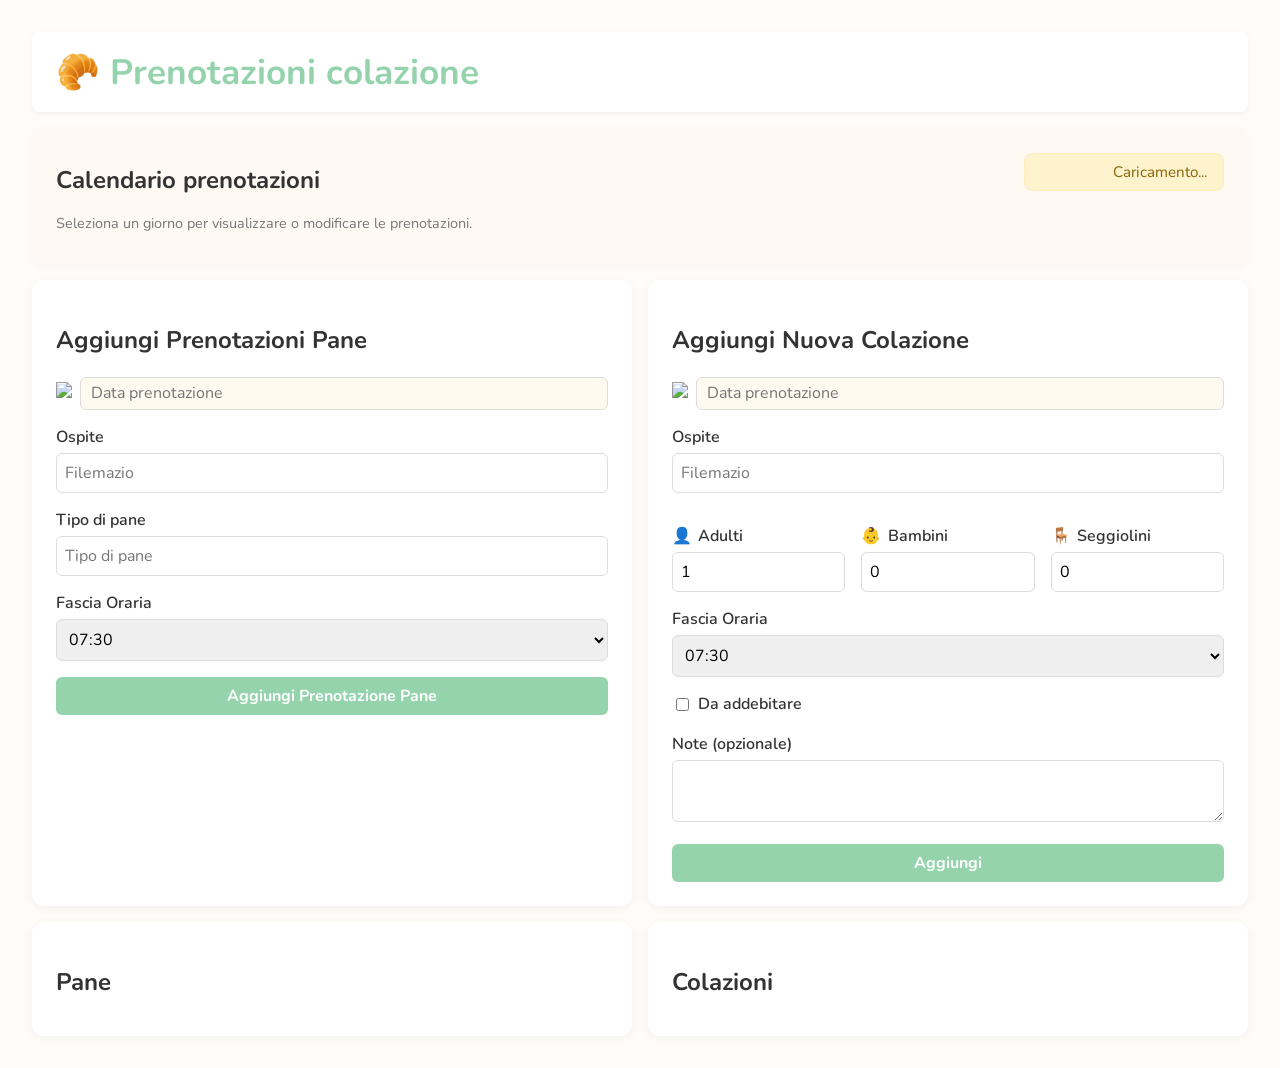
==== index.html @ 2d13cc9c "Eliminata parte che elimina i dati Bug di caricamento" ====
<!DOCTYPE html>
<html lang="it">
<head>
  <meta charset="UTF-8" />
  <meta name="viewport" content="width=device-width, initial-scale=1.0" />
  <title>🥐 Prenotazioni Colazione  </title>
  <link href="https://fonts.googleapis.com/css2?family=Nunito:wght@400;600;700&display=swap" rel="stylesheet" />
  <link rel="stylesheet" href="https://cdn.jsdelivr.net/npm/flatpickr/dist/flatpickr.min.css">
<script src="https://cdn.jsdelivr.net/npm/flatpickr"></script>
<script src="https://cdn.jsdelivr.net/npm/flatpickr/dist/l10n/it.js"></script>

  <style>
    :root {
      --bg: #fefcf8;
      --card: #fff;
      --accent: #94d3ac;
      --danger: #e63946;
      --text: #333;
      --muted: #777;
    }
    * {
      box-sizing: border-box;
    }
    body {
      margin: 0;
      font-family: 'Nunito', sans-serif;
      background-color: var(--bg);
      color: var(--text);
      padding: 2rem;
    }
    h1 {
      font-size: 2.2rem;
      color: var(--accent);
      display: flex;
      align-items: center;
      gap: 0.5rem;
    }
    h2 {
      margin-bottom: 0.2rem;
    }
    .container {
    display: flex;
    gap: 1rem;
    margin-top: 2rem;
    align-items: flex-start;
    flex-wrap: wrap; /* CONSENTE il wrap a capo su schermi piccoli */
    width: 100%;
    box-sizing: border-box;
    }

    .container > .card:first-child {
      flex: 0 0 30%;
      max-width: 30%;
    }
    .container > .card:last-child {
      flex: 1 1 65%;
      max-width: 65%;
    }
    .card {
      background: var(--card);
      border-radius: 12px;
      padding: 1.5rem;
      box-shadow: 0 2px 10px rgba(0, 0, 0, 0.05);
    }
    label {
      display: block;
      margin-top: 1rem;
      font-weight: 600;
    }
    input, select, textarea, button {
      width: 100%;
      padding: 0.5rem;
      border-radius: 6px;
      border: 1px solid #ddd;
      margin-top: 0.3rem;
      font-family: inherit;
      font-size: 1rem;
    }
    button {
      margin-top: 1rem;
      background-color: var(--accent);
      color: white;
      font-weight: bold;
      border: none;
      cursor: pointer;
    }
    #breakfastList {
  display: flex;
  flex-wrap: wrap;
  gap: 1rem;
}

.booking-card {
  flex: 0 0 48%; /* larghezza per stare due per riga */
  box-sizing: border-box;
  background: #fff;
  border: 1px solid #f0e9dc;
  border-radius: 12px;
  padding: 1rem;
  margin-bottom: 1rem;
  display: flex;
  flex-direction: column;
  gap: 0.5rem;
}

    .booking-card h3 {
      margin: 0 0 0.5rem 0;
      font-weight: 700;
    }
    .booking-card .actions {
      text-align: right;
    }
    .booking-card .delete-button {
      color: var(--danger);
      cursor: pointer;
      font-size: 0.9rem;
    }
    .muted {
      color: var(--muted);
      font-size: 0.9rem;
    }
    .header-bar {
      display: flex;
      flex-direction: column;
      justify-content: space-between;
      align-items: flex-start;
      background-color: #fff;
      padding: 1rem 1.5rem;
      border-radius: 8px;
      box-shadow: 0 2px 5px rgba(0, 0, 0, 0.05);
    }
    .active-days-card {
      background: #fef9f2;
      border-radius: 12px;
      padding: 1rem 1.5rem;
      margin-top: 1rem;
      box-shadow: 0 2px 10px rgba(0, 0, 0, 0.03);
    }

    #activeDaysContainer {
      display: block;
    }

    #activeDaysContainer button {
      width: auto;
      padding: 0.3rem 0.3rem;
      border: 1px solid #f0e9dc;
      background: #fffaf0;
      border-radius: 6px;
      cursor: pointer;
      font-weight: 600;
      color: #555;
      font-size: 1rem;
      display: inline-flex;
      align-items: center;
      white-space: nowrap;
      margin-bottom: 0.1rem;
    }
    #activeDaysContainer button.selected {
        background-color: #FFA500 !important; /* azzurro chiaro */
        color: white !important;
        border-color: #CC6600 !important; /* azzurro medio */
      }
    /* Nuovo CSS per la barra di saturazione */
    .booking-summary {
      margin-bottom: 0.8rem;
      display: flex;
      flex-direction: column;
      gap: 0.4rem;
    }
    .booking-summary span {
      font-weight: 600;
      font-size: 0.95rem;
    }
    .progress-bar {
      width: 100%;
      height: 14px;
      background: #d5e7d5; /* verde chiaro */
      border-radius: 7px;
      overflow: hidden;
      box-shadow: inset 0 0 3px rgba(0,0,0,0.1);
    }
    .progress-bar.full {
      background: #f8d7da; /* rosso chiaro */
    }
    .progress-fill {
      height: 100%;
      background-color: #4caf50; /* verde */
      transition: width 0.3s ease;
    }
    .progress-bar.full .progress-fill {
      background-color: #e63946; /* rosso acceso */
    }

    @media (max-width: 768px) {
  .container {
    flex-direction: column;
  }

  .container > .card {
    flex: 1 1 100%;
    max-width: 100%;
  }

  #activeDaysContainer {
    justify-content: flex-start;
  }

  .booking-card {
    flex: 1 1 100%;
  }
}

.booking-completed {
  background-color: #d3d3d3;
  box-shadow: 0 0 8px 2px rgba(100,100,100,0.5);
  transition: background-color 0.3s ease, box-shadow 0.3s ease;
}


.flatpickr-day.selected, 
.flatpickr-day.selected:hover {
  background: #FFA500 !important; /* arancione */
  color: white !important;
  border-color: #CC8400 !important; /* un arancione più scuro per il bordo */
}
    
  </style>
</head>

<body>
  <div id="birthdayBanner" style="display: none; font-size: 1.5rem; color: var(--accent); text-align: center; margin-bottom: 1rem;">
    🎉 Buon compleanno Silvia! 🎉
  </div>

  <div class="header-bar" style="flex-direction: row; align-items: center; justify-content: space-between;">
    <h1 style="margin: 0; display: flex; align-items: center; gap: 0.5rem;">🥐 Prenotazioni colazione </h1>
    <label for="date" style="display:none;">
      <input type="date" id="date" style="border: none; background: transparent; color: #555; font-size: 1rem; cursor: pointer; padding: 0; margin: 0; width: auto;" />
    </label>
  </div>

    <div class="active-days-card">
      <div style="display: flex; justify-content: space-between; align-items: center;">
        <h2>Calendario prenotazioni</h2>
        <div id="nextDaySummary" style="
          background-color: #fff3cd;
          border: 1px solid #ffeeba;
          border-radius: 8px;
          padding: 0.5rem 1rem;
          font-size: 0.95rem;
          color: #856404;
          min-width: 200px;
          text-align: right;
        ">
          Caricamento...
        </div>
      </div>
      <p class="muted">Seleziona un giorno per visualizzare o modificare le prenotazioni.</p>
      <div id="activeDaysContainer" style="display: flex; flex-wrap: wrap; gap: 0.5rem;">
        <!-- Pulsanti generati dinamicamente -->
      </div>
    </div>

  <div class="forms-row" style="display: flex; gap: 1rem; margin-top: 1rem;">
    <div class="card" style="flex: 1;">
      <h2>Aggiungi Prenotazioni Pane</h2>
      <p class="muted" id="breadDateDesc"></p>
      <form id="breadForm">
        <label style="margin-top: 1rem; display: flex; align-items: center; gap: 0.4rem;">
          <img src="https://cdn-icons-png.flaticon.com/512/2921/2921222.png" alt="calendario" style="width: 18px; height: 18px;" />
          <input type="text" id="breadDate" placeholder="Data prenotazione" required
            style="border: none; background: #fffaf0; color: #555; font-size: 1rem; padding: 0.3rem 0.6rem; border-radius: 6px; border: 1px solid #ddd; width: 100%;" />
        </label>
        <label>Ospite
          <input type="text" id="breadOwner" placeholder="Filemazio" required />
        </label>
        <label style="margin-top: 1rem;">Tipo di pane
          <input type="text" id="breadType" placeholder="Tipo di pane" required />
        </label>
        <label>Fascia Oraria
          <select id="breadTimeSlot" required>
            <option value="07:30">07:30</option>
            <option value="08:00">08:00</option>
            <option value="08:30">08:30</option>
            <option value="09:00">09:00</option>
            <option value="09:30">09:30</option>
            <option value="10:00">10:00</option>
            <option value="10:30">10:30</option>
            <option value="11:00">11:00</option>
            <option value="11:30">11:30</option>
          </select>
        </label>

        <button type="submit" style="margin-top: 1rem;">Aggiungi Prenotazione Pane</button>
      </form>
    </div>

    <div class="card" style="flex: 1;">
      <h2>Aggiungi Nuova Colazione</h2>
      <p class="muted" id="formDateDesc" style="display: none;"></p>
      <form id="breakfastForm">
        <label style="margin-top: 1rem; display: flex; align-items: center; gap: 0.4rem;">
          <img src="https://cdn-icons-png.flaticon.com/512/2921/2921222.png" alt="calendario" style="width: 18px; height: 18px;" />
          <input type="text" id="breakfastDate" placeholder="Data prenotazione" required
            style="border: none; background: #fffaf0; color: #555; font-size: 1rem; padding: 0.3rem 0.6rem; border-radius: 6px; border: 1px solid #ddd; width: 100%;" />
        </label>
        <label>Ospite
          <input type="text" id="ownerName" placeholder="Filemazio" required />
        </label>

        <div style="display: flex; gap: 1rem; margin-top: 1rem;">
          <div style="flex: 1; display: flex; flex-direction: column; align-items: flex-start;">
            <label style="display: flex; align-items: center; gap: 0.4rem; font-weight: 600; cursor: pointer;">
              <span>👤</span>
              <span>Adulti</span>
            </label>
            <input type="number" id="numAdults" min="0" max="15" value="1" required style="width: 100%; margin-top: 0.3rem;" />
          </div>

          <div style="flex: 1; display: flex; flex-direction: column; align-items: flex-start;">
            <label style="display: flex; align-items: center; gap: 0.4rem; font-weight: 600; cursor: pointer;">
              <span>👶</span>
              <span>Bambini</span>
            </label>
            <input type="number" id="numChildren" min="0" max="15" value="0" required style="width: 100%; margin-top: 0.3rem;" />
          </div>

          <div style="flex: 1; display: flex; flex-direction: column; align-items: flex-start;">
            <label style="display: flex; align-items: center; gap: 0.4rem; font-weight: 600; cursor: pointer;">
              <span>🪑</span>
              <span>Seggiolini</span>
            </label>
            <input type="number" id="numSeats" min="0" max="10" value="0" required style="width: 100%; margin-top: 0.3rem;" />
          </div>
        </div>

        <label style="margin-top: 1rem;">Fascia Oraria
          <select id="timeSlot">
            <option value="07:30">07:30</option>
            <option value="08:00">08:00</option>
            <option value="08:30">08:30</option>
            <option value="09:00">09:00</option>
            <option value="09:30">09:30</option>
            <option value="10:00">10:00</option>
            <option value="10:30">10:30</option>
            <option value="11:00">11:00</option>
            <option value="11:30">11:30</option>
          </select>
        </label>
            <!-- casella da spuntare -->
        <div style="margin-top: 1rem; display: inline-flex; align-items: center; gap: 0.4rem; white-space: nowrap;">
          <input type="checkbox" id="chargeFlag" />
          <label for="chargeFlag" style="cursor: pointer; margin: 0;">Da addebitare</label>
        </div>
        <label style="margin-top: 1rem;">Note (opzionale)
          <textarea id="notes"></textarea>
        </label>

        <button type="submit" style="margin-top: 1rem;">Aggiungi</button>
      </form>
    </div>
  </div>

  <div class="lists-row" style="display: flex; gap: 1rem; margin-top: 1rem;">
    <div class="card" style="flex: 1;">
      <h2>Pane</h2>
      <div id="breadOnlyList"></div>
    </div>

    <div class="card" style="flex: 1;">
      <h2>Colazioni</h2>
      <p class="muted" id="summary"></p>
      <div id="breakfastList"></div>
    </div>
  </div>
</body>


<script type="module">
  import { initializeApp } from "https://www.gstatic.com/firebasejs/10.1.0/firebase-app.js";
  import { getFirestore, collection, addDoc, getDocs, query, where, deleteDoc, doc, updateDoc, getDoc } from "https://www.gstatic.com/firebasejs/10.1.0/firebase-firestore.js";

  const firebaseConfig = {
    apiKey: "AIzaSyA6Hu72qf0jJOolOJNEn00I5cd5XAYY9KM",
    authDomain: "colazioni-agrisalus.firebaseapp.com",
    projectId: "colazioni-agrisalus",
    storageBucket: "colazioni-agrisalus.firebasestorage.app",
    messagingSenderId: "194863060744",
    appId: "1:194863060744:web:3b7f3ba3b5865e6bdcbebd"
  };

  const app = initializeApp(firebaseConfig);
  const db = getFirestore(app);
  const bookingsCol = collection(db, "prenotazioni");

  let editingId = null;

  // Ottieni prenotazioni per una data
  async function getData(date) {
    const q = query(bookingsCol, where("date", "==", date));
    const snapshot = await getDocs(q);
    const results = [];
    snapshot.forEach(docSnap => results.push({ id: docSnap.id, ...docSnap.data() }));
    return results;
  }

  // Ottieni tutte le prenotazioni (senza filtro)
  async function getAllData() {
    const snapshot = await getDocs(bookingsCol);
    const results = [];
    snapshot.forEach(docSnap => results.push({ id: docSnap.id, ...docSnap.data() }));
    return results;
  }

  async function getActiveDatesSet() {
  const allData = await getAllData();
  return new Set(allData.map(b => b.date));
}

  // Aggiungi prenotazione
  async function addEntry(data) {
    await addDoc(bookingsCol, data);
  }

  // Aggiorna prenotazione
  async function updateEntry(id, data) {
    const docRef = doc(db, "prenotazioni", id);
    await updateDoc(docRef, data);
  }

  // Cancella prenotazione
  async function deleteEntry(id) {
    if (confirm("Sei sicuro di voler eliminare questa prenotazione?")) {
      const docRef = doc(db, "prenotazioni", id);
      await deleteDoc(docRef);
      await renderList();
      await renderActiveDays();
    }
  }
window.editEntry = editEntry;
window.deleteEntry = deleteEntry;

function closeEditModal() {
  document.getElementById("editModal").style.display = "none";
  editingId = null;
}

  // Renderizza lista prenotazioni per data
 async function renderList() {
  const list = document.getElementById("breakfastList");
  const breadOnlyList = document.getElementById("breadOnlyList");
  const date = document.getElementById("breadDate").value;  // o meglio usare un solo campo data condiviso
  const data = await getData(date);

  // Separiamo prenotazioni pane e colazione
  const onlyBreadBookings = data.filter(b => b.breadOnly === true);
  const breakfastBookings = data.filter(b => !b.breadOnly);

  // Riassunto colazioni
  const totalBreakfasts = breakfastBookings.reduce((s, b) => s + b.numBreakfasts, 0);
  const summary = document.getElementById("summary");
  summary.textContent = `Panoramica per ${date.split("-").reverse().join("/")}. Colazioni Totali: ${totalBreakfasts}`;

  list.innerHTML = "";
  list.style.display = "flex";
  list.style.flexDirection = "column";
  list.style.gap = "1.5rem";
  breadOnlyList.innerHTML = "";

  const slots = ["07:30", "08:00", "08:30", "09:00", "09:30", "10:00", "10:30", "11:00", "11:30"];
  const maxPerSlot = 15;

  slots.forEach((slot, i) => {
    const bookings = breakfastBookings.filter(b => b.timeSlot === slot);
    if (bookings.length > 0) {
      const totalBooked = bookings.reduce((sum, b) => sum + b.numBreakfasts, 0);
      const remaining = maxPerSlot - totalBooked;
      const prenotataText = totalBooked === 1 ? "prenotata" : "prenotate";
      let nextSlot = slots[i + 1] || slot;

      const slotDiv = document.createElement("div");
      slotDiv.className = "booking-card";

      slotDiv.innerHTML = `
        <h3>${slot} - ${nextSlot}</h3>
        <span>${totalBooked} ${prenotataText} / ${remaining} rimanenti</span>
        <div class="progress-bar" style="
          background-color: ${remaining === 0 ? 'red' : 'green'};
          height: 12px;
          border-radius: 6px;
          margin-top: 6px;
          width: ${(totalBooked / maxPerSlot) * 100}%;
          transition: width 0.3s ease;"></div>
      `;

      const bookingsContainer = document.createElement("div");
      bookingsContainer.style.marginTop = "1rem";
      bookingsContainer.style.display = "grid";
      bookingsContainer.style.gridTemplateColumns = "repeat(3, 1fr)";
      bookingsContainer.style.gap = "0.6rem";

      bookings.forEach(b => {
        const subCard = document.createElement("div");
        subCard.style.padding = "0.6rem 1rem";
        subCard.style.borderRadius = "8px";
        subCard.style.boxShadow = "inset 0 0 5px rgba(0,0,0,0.05)";
        subCard.style.backgroundColor = b.completed ? "#d3d3d3" : "#fffaf0";
        if(b.completed) {
          subCard.classList.add("booking-completed");
        }
        subCard.innerHTML = `
        <div style="font-weight: bold; margin-bottom: 0.3rem;">
          ${b.ownerName}
        <div style="
            display: flex; 
            align-items: center; 
            gap: 0.6rem; 
            margin-top: 0.3rem; 
            font-size: 0.95rem; 
            white-space: nowrap;
            min-width: 140px;">
            <span style="display:flex; align-items:center; gap: 0.15rem;">👤 <strong>${b.numAdults}</strong></span>
            ${b.numChildren > 0 ? `<span style="display:flex; align-items:center; gap: 0.15rem;">👶 <strong>${b.numChildren}</strong></span>` : ""}
            ${b.numSeats > 0 ? `<span style="display:flex; align-items:center; gap: 0.15rem;">🪑 <strong>${b.numSeats}</strong></span>` : ""}
          </div>

        <div class="actions" style="display: flex; gap: 0.5rem; margin-bottom: 0.5rem;">
          <span class="delete-button" onclick="editEntry('${b.id}')" title="Modifica" style="cursor:pointer;">✏️</span>
          <span class="delete-button" onclick="deleteEntry('${b.id}')" title="Elimina" style="cursor:pointer;">❌</span>
          <span class="delete-button" onclick="openDuplicateModal('${b.id}')" title="Duplica" style="cursor:pointer;">🔄</span>
        </div>


          <button style="margin-top:0.8rem; padding:0.3rem 0.6rem; border:none; border-radius:6px; background-color: ${b.completed ? '#6c757d' : '#94d3ac'}; color:white; cursor:pointer;" 
            onclick="toggleCompleted('${b.id}', ${b.completed})">
            ${b.completed ? 'Riapri' : 'Completata'}
          </button>
            ${b.notes ? `<div style="margin-top: 0.3rem; font-style: italic; color: var(--muted); font-size: 0.9rem;">📝 ${b.notes}</div>` : ""}
        `;

        bookingsContainer.appendChild(subCard);
      });

      slotDiv.appendChild(bookingsContainer);
      list.appendChild(slotDiv);
    }
  });

// Render prenotazioni solo pane
onlyBreadBookings
  .sort((a, b) => {
    const tA = a.timeSlot?.replace(":", "") || "9999";
    const tB = b.timeSlot?.replace(":", "") || "9999";
    return Number(tA) - Number(tB);
  })
  .forEach(b => {
    const paneDiv = document.createElement("div");
    paneDiv.style.background = "#fdf6ee";
    paneDiv.style.padding = "0.6rem 1rem";
    paneDiv.style.borderRadius = "8px";
    paneDiv.style.marginBottom = "0.5rem";
    paneDiv.style.boxShadow = "inset 0 0 3px rgba(0,0,0,0.05)";

    // Aggiungi la classe per completato se necessario
    if (b.completed) {
      paneDiv.classList.add("booking-completed");
      // Rimuovi lo sfondo personalizzato perché la classe gestisce il background
      paneDiv.style.background = "";
      paneDiv.style.boxShadow = ""; // opzionale, per usare solo la classe
    }

    paneDiv.innerHTML = `
      <div style="display: flex; justify-content: space-between; align-items: center; font-weight: bold;">
        <span>${b.ownerName}</span>
        <div class="actions" style="display: flex; gap: 0.5rem;">
          <span class="delete-button" onclick="editEntry('${b.id}')" title="Modifica" style="cursor: pointer;">✏️</span>
          <span class="delete-button" onclick="deleteEntry('${b.id}')" title="Elimina" style="cursor: pointer;">❌</span>
          <span class="delete-button" onclick="openDuplicateBreadModal('${b.id}')" title="Duplica" style="cursor: pointer;">🔄</span>
        </div>
      </div>
      <div>
        <em>${b.bread}</em> — <small>${b.timeSlot || "Orario non specificato"}</small>
      </div>
      <button style="
        margin-top: 0.8rem; 
        padding: 0.3rem 0.6rem; 
        border: none; 
        border-radius: 6px; 
        background-color: ${b.completed ? '#6c757d' : '#94d3ac'}; 
        color: white; 
        cursor: pointer;"
        onclick="toggleCompleted('${b.id}', ${b.completed})"
      >
        ${b.completed ? 'Riapri' : 'Completata'}
      </button>
    `;

    breadOnlyList.appendChild(paneDiv);
  });

}

// Renderizza giorni con prenotazioni attive (bottone)
async function renderActiveDays() {
  const container = document.getElementById("activeDaysContainer");
  const allData = await getAllData();
  const daysSet = new Set(allData.map(b => b.date));

  container.innerHTML = "";

  const today = new Date();
  const dayOfWeek = today.getDay(); // 0 (dom) - 6 (sab)
  const mondayOffset = dayOfWeek === 0 ? -6 : 1 - dayOfWeek; // Se domenica, vai indietro di 6

  const startDate = new Date(today);
  startDate.setDate(today.getDate() + mondayOffset); // Lunedì corrente

  const dayNames = ['lun', 'mar', 'mer', 'gio', 'ven', 'sab', 'dom'];

  // Usa display grid nel container per 7 colonne
  container.style.display = "grid";
  container.style.gridTemplateColumns = "repeat(7, 1fr)";
  container.style.gap = "0.5rem";

  // Totale giorni = 2 settimane * 7 giorni = 14
  for (let i = 0; i < 14; i++) {
    const date = new Date(startDate);
    date.setDate(startDate.getDate() + i);

    const yyyy = date.getFullYear();
    const mm = String(date.getMonth() + 1).padStart(2, '0');
    const dd = String(date.getDate()).padStart(2, '0');
    const dateStr = `${yyyy}-${mm}-${dd}`;

    const btn = document.createElement("button");
    btn.textContent = `${dayNames[date.getDay() === 0 ? 6 : date.getDay() - 1]} ${dd}/${mm}`;
    btn.dataset.date = dateStr;
    btn.style.border = "1px solid #999";
    btn.style.padding = "0.25rem";
    btn.style.boxSizing = "border-box";
    btn.style.width = "100%";

    if (daysSet.has(dateStr)) {
      btn.style.backgroundColor = "#c8e6c9"; // verde chiaro
      btn.style.borderColor = "#a5d6a7";
    }

    btn.onclick = () => {
      document.getElementById("date").value = dateStr;

      if (window.breadDatePicker) window.breadDatePicker.setDate(dateStr, true);
      if (window.breakfastDatePicker) window.breakfastDatePicker.setDate(dateStr, true);

      renderList();
      highlightSelectedDay(dateStr);
      document.getElementById("formDateDesc").textContent = `Data selezionata: ${dd}/${mm}/${yyyy}`;
    };

    container.appendChild(btn);
  }

  highlightSelectedDay(document.getElementById("date").value);

    renderNextDayBreakfastSummary();
}

function highlightSelectedDay(day) {
  const buttons = document.querySelectorAll("#activeDaysContainer button");
  buttons.forEach(btn => {
    btn.classList.toggle("selected", btn.dataset.date === day);
  });
}
  // Inizializza data a oggi - cambio data alle 12.00
      function setToday() {
        const now = new Date();
        if (now.getHours() >= 12) {
          now.setDate(now.getDate() + 1);
        }
        const todayStr = now.toISOString().slice(0, 10);

        // Imposta tutti e 3 i campi data
        document.getElementById("date").value = todayStr;
        document.getElementById("breadDate").value = todayStr;
        document.getElementById("breakfastDate").value = todayStr;

        // Aggiorna flatpickr (se inizializzati)
        if (window.breadDatePicker) window.breadDatePicker.setDate(todayStr, true);
        if (window.breakfastDatePicker) window.breakfastDatePicker.setDate(todayStr, true);

        document.getElementById("formDateDesc").textContent = `Data selezionata: ${todayStr.split("-").reverse().join("/")}`;
      }

  // Calcola colazioni totali da adulti + bambini
  function calcBreakfasts(adults, children) {
    return Number(adults) + Number(children);
  }

  // Submit aggiunta prenotazione
  document.getElementById("breakfastForm").addEventListener("submit", async e => {
    e.preventDefault();

    const date = document.getElementById("breakfastDate").value;
    const ownerName = document.getElementById("ownerName").value.trim();
    const numAdults = Number(document.getElementById("numAdults").value);
    const numChildren = Number(document.getElementById("numChildren").value);
    const timeSlot = document.getElementById("timeSlot").value;
    let notes = document.getElementById("notes").value.trim();
    const chargeFlag = document.getElementById("chargeFlag").checked;

    if (chargeFlag) {
      notes = notes ? `${notes}\nDa addebitare` : "Da addebitare";
    }
    // const bread = document.getElementById("bread").value.trim();
    const numSeats = Number(document.getElementById("numSeats").value) || 0;
    const numBreakfasts = calcBreakfasts(numAdults, numChildren);



    if (!date || !ownerName || numAdults < 0 || numChildren < 0) {
      alert("Compila correttamente tutti i campi obbligatori.");
      return;
    }

    try {
      await addEntry({ 
  date, ownerName, numAdults, numChildren, numSeats, timeSlot, notes, numBreakfasts, completed: false 
});
      const currentDate = document.getElementById("breakfastDate").value;
      e.target.reset();
      document.getElementById("breakfastDate").value = currentDate;
      if (window.breakfastDatePicker) {
        window.breakfastDatePicker.setDate(currentDate, true);
      }
      renderList();
      renderActiveDays();
    } catch (err) {
      alert("Errore nel salvataggio: " + err.message);
    }
  });


document.getElementById("breadForm").addEventListener("submit", async e => {
  e.preventDefault();

  const date = document.getElementById("date").value;
  const ownerName = document.getElementById("breadOwner").value.trim();
  const bread = document.getElementById("breadType").value.trim();
  const breadTimeSlot = document.getElementById("breadTimeSlot").value;

  if (!date || !ownerName || !bread) {
    alert("Compila correttamente i campi.");
    return;
  }

  try {
    await addEntry({
      date,
      ownerName,
      numAdults: 0,
      numChildren: 0,
      timeSlot: breadTimeSlot,
      bread,
      notes: "",
      numBreakfasts: 0,
      completed: false,
      breadOnly: true
    });

      const currentDate = document.getElementById("date").value;
      e.target.reset();
      document.getElementById("breadDate").value = currentDate;
      if (window.breadDatePicker) {
        window.breadDatePicker.setDate(currentDate, true);
      }
      renderList();
      renderActiveDays();
  } catch (err) {
    alert("Errore nel salvataggio: " + err.message);
  }
});



  // Funzione per edit
async function editEntry(id) {
  editingId = id;
  const docRef = doc(db, "prenotazioni", id);
  const docSnap = await getDoc(docRef);

  if (!docSnap.exists()) {
    alert("Prenotazione non trovata");
    return;
  }

  const entry = docSnap.data();

  // Crea o mostra form modifica (modal)
  if (!document.getElementById("editModal")) {
    createEditModal();
  }

  // Popola il modal con i dati esistenti
  document.getElementById("editOwnerName").value = entry.ownerName;
  document.getElementById("editNumAdults").value = entry.numAdults || 0;
  document.getElementById("editNumChildren").value = entry.numChildren || 0;
  document.getElementById("editNumSeats").value = entry.numSeats || 0;
  document.getElementById("editTimeSlot").value = entry.timeSlot || "";
  document.getElementById("editNotes").value = entry.notes || "";
  document.getElementById("editBread").value = entry.bread || "";
  document.getElementById("editNumBreakfasts").textContent = calcBreakfasts(entry.numAdults || 0, entry.numChildren || 0);

  // Mostra il modal
  document.getElementById("editModal").style.display = "block";
}

  // Crea modal modifica (inserito dinamicamente)
  function createEditModal() {
    const modal = document.createElement("div");
    modal.id = "editModal";
    modal.style.position = 'fixed';
    modal.style.top = '0';
    modal.style.left = '0';
    modal.style.right = '0';
    modal.style.bottom = '0';
    modal.style.background = 'rgba(0,0,0,0.5)';
    modal.style.display = 'flex';
    modal.style.justifyContent = 'center';
    modal.style.alignItems = 'center';
    modal.style.zIndex = '9999';

    modal.innerHTML = `
      <div style="background: white; padding: 1rem 2rem; border-radius: 12px; width: 400px; max-width: 95%; position: relative;">
        <h2>Modifica Prenotazione</h2>
        <form id="editForm">
          <label>Ospite
            <input type="text" id="editOwnerName" required />
          </label>
            <div style="display: flex; gap: 1rem; margin-top: 1rem;">
          <label style="flex: 1;">
            Adulti
            <input type="number" id="editNumAdults" min="0" max="15" required />
          </label>
          <label style="flex: 1;">
            Bambini
            <input type="number" id="editNumChildren" min="0" max="15" required />
          </label>
          <label style="flex: 1;">
            Seggiolini
            <input type="number" id="editNumSeats" min="0" max="15" value="0" required />
          </label>
        </div>
          <label style="margin-top: 1rem;">Fascia Oraria
            <select id="editTimeSlot">
              <option value="07:30">07:30</option>
              <option value="08:00">08:00</option>
              <option value="08:30">08:30</option>
              <option value="09:00">09:00</option>
              <option value="09:30">09:30</option>
              <option value="10:00">10:00</option>
              <option value="10:30">10:30</option>
              <option value="11:00">11:00</option>
              <option value="11:30">11:30</option>
            </select>
          </label>
          <label style="margin-top: 1rem;">Pane
            <input type="text" id="editBread" placeholder="Tipo di pane (opzionale)" />
          </label>
          <label style="margin-top: 1rem;">Note (opzionale)
            <textarea id="editNotes"></textarea>
          </label>
          <div style="margin-top: 1rem; font-weight: 600;">Totale colazioni: <span id="editNumBreakfasts">0</span></div>
          <div style="margin-top: 1rem; display: flex; justify-content: flex-end; gap: 1rem;">
            <button type="button" id="cancelEdit">Annulla</button>
            <button type="submit">Salva</button>
          </div>
        </form>
      </div>
    `;

    document.body.appendChild(modal);

    document.getElementById("cancelEdit").addEventListener("click", () => {
      modal.style.display = "none";
      editingId = null;
    });

    document.getElementById("editForm").addEventListener("submit", async e => {
  e.preventDefault();

  const ownerName = document.getElementById("editOwnerName").value.trim();
  const numAdults = Number(document.getElementById("editNumAdults").value);
  const numChildren = Number(document.getElementById("editNumChildren").value);
  const numSeats = Number(document.getElementById("editNumSeats").value);
  const timeSlot = document.getElementById("editTimeSlot").value;
  const notes = document.getElementById("editNotes").value.trim();
  const bread = document.getElementById("editBread").value.trim();
  const numBreakfasts = calcBreakfasts(numAdults, numChildren);

  if (!ownerName || numAdults < 0 || numChildren < 0) {
    alert("Compila correttamente tutti i campi obbligatori.");
    return;
  }

  try {
    const docRef = doc(db, "prenotazioni", editingId);
    const oldSnap = await getDoc(docRef);
    const oldData = oldSnap.data();
    const completed = oldData?.completed ?? false;
    const breadOnly = oldData?.breadOnly ?? false;

    await updateDoc(docRef, {
      ownerName,
      numAdults,
      numChildren,
      numSeats,
      timeSlot,
      notes,
      bread: bread || "", // Include bread field, allow empty string
      numBreakfasts,
      date: document.getElementById("date").value,
      completed,
      breadOnly // Preserve breadOnly flag
    });

    document.getElementById("editModal").style.display = "none";
    editingId = null;
    renderList();
    renderActiveDays();
  } catch (err) {
    alert("Errore nel salvataggio: " + err.message);
  }
});

    // Aggiorna colazioni totali quando adulti o bambini cambiano
    const updateBreakfastsCount = () => {
      const a = Number(document.getElementById("editNumAdults").value);
      const c = Number(document.getElementById("editNumChildren").value);
      document.getElementById("editNumBreakfasts").textContent = calcBreakfasts(a, c);
    };

    document.getElementById("editNumAdults").addEventListener("input", updateBreakfastsCount);
    document.getElementById("editNumChildren").addEventListener("input", updateBreakfastsCount);
  }

  // Gestione cambio data
  document.getElementById("date").addEventListener("change", () => {
    const selectedDate = document.getElementById("date").value;
    document.getElementById("formDateDesc").textContent = `Data selezionata: ${selectedDate.split("-").reverse().join("/")}`;
    renderList();
    renderActiveDays();
  });

  // Carica pagina
    window.addEventListener('load', async () => {
      setToday();
      renderList();
      renderActiveDays();
      await setupFlatpickrWithActiveDays();
    });

async function toggleCompleted(id, currentlyCompleted) {
  if (currentlyCompleted) {
    const conferma = confirm("Vuoi riaprire la prenotazione?");
    if (!conferma) return;
  }
  const docRef = doc(db, "prenotazioni", id);
  await updateDoc(docRef, { completed: !currentlyCompleted });
  renderList();
}
window.toggleCompleted = toggleCompleted;


async function setupFlatpickrWithActiveDays() {
  const activeDatesSet = await getActiveDatesSet();

  function highlightActiveDaysOnCalendar(date, dayElem) {
    const yyyy = date.getFullYear();
    const mm = String(date.getMonth() + 1).padStart(2, '0');
    const dd = String(date.getDate()).padStart(2, '0');
    const dateStr = `${yyyy}-${mm}-${dd}`;

    if (activeDatesSet.has(dateStr)) {
      dayElem.style.backgroundColor = '#c8e6c9'; // verde chiaro
      dayElem.style.borderRadius = '50%';
    }
  }

  if(window.breadDatePicker) {
    window.breadDatePicker.destroy();
  }
  window.breadDatePicker = flatpickr("#breadDate", {
    dateFormat: "Y-m-d",
    defaultDate: new Date(),
    locale: "it",
    onDayCreate: function(dObj, dStr, fp, dayElem) {
      highlightActiveDaysOnCalendar(dayElem.dateObj, dayElem);
    }
  });

  if(window.breakfastDatePicker) {
    window.breakfastDatePicker.destroy();
  }
  window.breakfastDatePicker = flatpickr("#breakfastDate", {
    dateFormat: "Y-m-d",
    defaultDate: new Date(),
    locale: "it",
    onDayCreate: function(dObj, dStr, fp, dayElem) {
      highlightActiveDaysOnCalendar(dayElem.dateObj, dayElem);
    }
  });
}

window.addEventListener('load', async () => {
  await setupFlatpickrWithActiveDays();
});

// Funzione per aprire modal duplicazione
async function openDuplicateModal(id) {
  const docRef = doc(db, "prenotazioni", id);
  const docSnap = await getDoc(docRef);
  if (!docSnap.exists()) {
    alert("Prenotazione non trovata");
    return;
  }
  const entry = docSnap.data();

  // Crea modal se non esiste
  if (!document.getElementById("duplicateModal")) {
    createDuplicateModal();
  }

  // Salva dati da duplicare in window
  window.duplicateEntryData = { ...entry };

  // Resetta e mostra modal
  const dp = document.getElementById("duplicateDatePicker");
  if (window.duplicateDatePickerInstance) {
    window.duplicateDatePickerInstance.clear();
  }
  document.getElementById("duplicateModal").style.display = "flex";
}

// Crea modal duplicazione (multi-date picker)
function createDuplicateModal() {
  const modal = document.createElement("div");
  modal.id = "duplicateModal";
  modal.style.position = 'fixed';
  modal.style.top = '0';
  modal.style.left = '0';
  modal.style.right = '0';
  modal.style.bottom = '0';
  modal.style.background = 'rgba(0,0,0,0.5)';
  modal.style.display = 'flex';
  modal.style.justifyContent = 'center';
  modal.style.alignItems = 'center';
  modal.style.zIndex = '10000';

  modal.innerHTML = `
    <div style="background: white; padding: 1rem 2rem; border-radius: 12px; width: 400px; max-width: 95%; position: relative;">
      <h2>Duplica Prenotazione</h2>
      <p>Seleziona una o più date su cui duplicare la prenotazione.</p>
      <input type="text" id="duplicateDatePicker" style="width: 100%; padding: 0.5rem; margin-top: 1rem;" placeholder="Seleziona date..." readonly />
      <div style="margin-top: 1.5rem; display: flex; justify-content: flex-end; gap: 1rem;">
        <button id="cancelDuplicate">Annulla</button>
        <button id="confirmDuplicate">Duplica</button>
      </div>
    </div>
  `;

  document.body.appendChild(modal);

  // Inizializza flatpickr multi-date
  window.duplicateDatePickerInstance = flatpickr("#duplicateDatePicker", {
    mode: "multiple",
    dateFormat: "Y-m-d",
    locale: "it",
    minDate: "today"
  });

  // Annulla
  document.getElementById("cancelDuplicate").addEventListener("click", () => {
    modal.style.display = "none";
    window.duplicateEntryData = null;
  });

  // Conferma duplicazione
  document.getElementById("confirmDuplicate").addEventListener("click", async () => {
    const selectedDates = window.duplicateDatePickerInstance.selectedDates;
    if (!selectedDates.length) {
      alert("Seleziona almeno una data.");
      return;
    }
    const baseData = window.duplicateEntryData;
    if (!baseData) {
      alert("Dati prenotazione non trovati.");
      return;
    }

    try {
      for (const dateObj of selectedDates) {
        const yyyy = dateObj.getFullYear();
        const mm = String(dateObj.getMonth() + 1).padStart(2, '0');
        const dd = String(dateObj.getDate()).padStart(2, '0');
        const dateStr = `${yyyy}-${mm}-${dd}`;

        // Clona dati ma con nuova data e senza id
        const newEntry = {
          ...baseData,
          date: dateStr,
          completed: false // nuova prenotazione aperta
        };

        // Non copiare l'id (evitiamo conflitti)
        delete newEntry.id;

        await addEntry(newEntry);
      }

      modal.style.display = "none";
      window.duplicateEntryData = null;
      renderList();
      renderActiveDays();

      alert("Prenotazioni duplicate con successo.");
    } catch (err) {
      alert("Errore nella duplicazione: " + err.message);
    }
  });
}
window.openDuplicateModal = openDuplicateModal;


async function openDuplicateBreadModal(id) {
  const docRef = doc(db, "prenotazioni", id);
  const docSnap = await getDoc(docRef);
  if (!docSnap.exists()) {
    alert("Prenotazione non trovata");
    return;
  }
  const entry = docSnap.data();

  // Verifica che sia prenotazione pane
  if (!entry.breadOnly) {
    alert("Questa non è una prenotazione solo pane.");
    return;
  }

  // Crea modal se non esiste
  if (!document.getElementById("duplicateBreadModal")) {
    createDuplicateBreadModal();
  }

  // Salva dati da duplicare
  window.duplicateBreadEntryData = { ...entry };

  if (window.duplicateBreadDatePickerInstance) {
    window.duplicateBreadDatePickerInstance.clear();
  }

  document.getElementById("duplicateBreadModal").style.display = "flex";
}
window.openDuplicateBreadModal = openDuplicateBreadModal;

function createDuplicateBreadModal() {
  const modal = document.createElement("div");
  modal.id = "duplicateBreadModal";
  modal.style.cssText = `
    position: fixed; top: 0; left: 0; right: 0; bottom: 0;
    background: rgba(0,0,0,0.5); display: flex;
    justify-content: center; align-items: center; z-index: 10000;
  `;

  modal.innerHTML = `
    <div style="background: white; padding: 1rem 2rem; border-radius: 12px; width: 400px; max-width: 95%; position: relative;">
      <h2>Duplica Prenotazione Pane</h2>
      <p>Seleziona una o più date su cui duplicare la prenotazione.</p>
      <input type="text" id="duplicateBreadDatePicker" style="width: 100%; padding: 0.5rem; margin-top: 1rem;" placeholder="Seleziona date..." readonly />
      <div style="margin-top: 1.5rem; display: flex; justify-content: flex-end; gap: 1rem;">
        <button id="cancelDuplicateBread">Annulla</button>
        <button id="confirmDuplicateBread">Duplica</button>
      </div>
    </div>
  `;

  document.body.appendChild(modal);

  window.duplicateBreadDatePickerInstance = flatpickr("#duplicateBreadDatePicker", {
    mode: "multiple",
    dateFormat: "Y-m-d",
    locale: "it",
    minDate: "today"
  });

  document.getElementById("cancelDuplicateBread").addEventListener("click", () => {
    modal.style.display = "none";
    window.duplicateBreadEntryData = null;
  });

  document.getElementById("confirmDuplicateBread").addEventListener("click", async () => {
    const selectedDates = window.duplicateBreadDatePickerInstance.selectedDates;
    if (!selectedDates.length) {
      alert("Seleziona almeno una data.");
      return;
    }
    const baseData = window.duplicateBreadEntryData;
    if (!baseData) {
      alert("Dati prenotazione non trovati.");
      return;
    }

    try {
      for (const dateObj of selectedDates) {
        const yyyy = dateObj.getFullYear();
        const mm = String(dateObj.getMonth() + 1).padStart(2, '0');
        const dd = String(dateObj.getDate()).padStart(2, '0');
        const dateStr = `${yyyy}-${mm}-${dd}`;

        const newEntry = {
          ...baseData,
          date: dateStr,
          completed: false
        };
        delete newEntry.id;

        await addEntry(newEntry);
      }

      modal.style.display = "none";
      window.duplicateBreadEntryData = null;
      renderList();
      renderActiveDays();
      alert("Prenotazioni duplicate con successo.");
    } catch (err) {
      alert("Errore nella duplicazione: " + err.message);
    }
  });
}

//visualizzatore colazioni del giorno successivo
async function renderNextDayBreakfastSummary() {
  const summaryContainer = document.getElementById("nextDaySummary");
  if (!summaryContainer) return;

  const now = new Date();
  const nextDay = new Date(now);
  nextDay.setDate(now.getDate() + 1);
  const yyyy = nextDay.getFullYear();
  const mm = String(nextDay.getMonth() + 1).padStart(2, "0");
  const dd = String(nextDay.getDate()).padStart(2, "0");
  const nextDateStr = `${yyyy}-${mm}-${dd}`;

  const bookings = await getData(nextDateStr);
  const breakfastBookings = bookings.filter(b => !b.breadOnly);

  const totalAdults = breakfastBookings.reduce((sum, b) => sum + (b.numAdults || 0), 0);
  const totalChildren = breakfastBookings.reduce((sum, b) => sum + (b.numChildren || 0), 0);

  summaryContainer.innerHTML = `
    <div style="font-weight: bold;">
      Prenotazioni per domani (${dd}/${mm}):
    </div>
    <div style="margin-top: 0.3rem; display: flex; gap: 1rem; align-items: center;">
      <span style="display: flex; align-items: center; gap: 0.3rem;">👤 <strong>${totalAdults}</strong></span>
      <span style="display: flex; align-items: center; gap: 0.3rem;">👶 <strong>${totalChildren}</strong></span>
    </div>
  `;
  
}

</script>
</body>
</html>



<!-- 

07/07
10.44 tolti bambini
10.56 tolto il pane dalle colazioni
11.06 aggiunta orari pane
12.24 7 pulsanti per riga
11.36 aggiunto sfondo verde nei calendari
17.12 prenotazioni pane ordinate per fascia oraria
17.18 aggiunto azzurro a pulsanti selezionati

08/07
15.22 Eliminato simbolo pane
15.22 Aggiunte icone modifica/elimina al pane
16.00 i calendari sono sincronizzati e permettono le prenotazioni
17.19 sistemato salvataggio seggiolini
19.40 duplica colazione
19.54 duplica pane
20.15 numeri ed icone sempre in linea

09/07
15.28 fasce orarie incolonnate, prenotazioni in linee da 3

10/07 
09.42 giorni davvero su linee da 7
16.12 aggiornamento titoli schede

21/07
18.33 
Nuove prenotazioni pane/colazioni sono scomode da raggiungere dovendo scorrere la pagina. Forse da mettere tra loro paralleli, sotto il calendario proviamo e vediamo come vi trovate
Di conseguenza mettere i pannelli  pane e colazioni paralleli tra loro sotto quelli di prenotazione come sopra
Togliere la terza settimana del calendario no problem
Togliere il numero totale dei coperti di ogni prenotazione (coltello piatto forchetta) no problem

22/07
11.36
Alle 12 imposta come giorno corrente il giorno successivo
Aggiunta totale colazioni di domani

16.47
Tolta "Data selezionata: 23/07/2025" sotto ad "Aggiungi Nuova Colazione"
Flag "da addebitare" per mettere automaticamente la nota
Alle 12 imposta come giorno corrente il giorno successivo E non visualizza la prenotazione

29/07
8.58 Pulsante completamento pane
9.26 Modifica in toggleCompleted ("Vuoi riaprire la prenotazione?");

08/10
16.22 Corretto problema di salvataggio note in colazioni già esistenti e tipo di pane in prenotazioni già esistenti.

31/03
Eliminate prenotazioni 2025 ed aggiunto codice (disattivato) per cancellazioni future.

-->
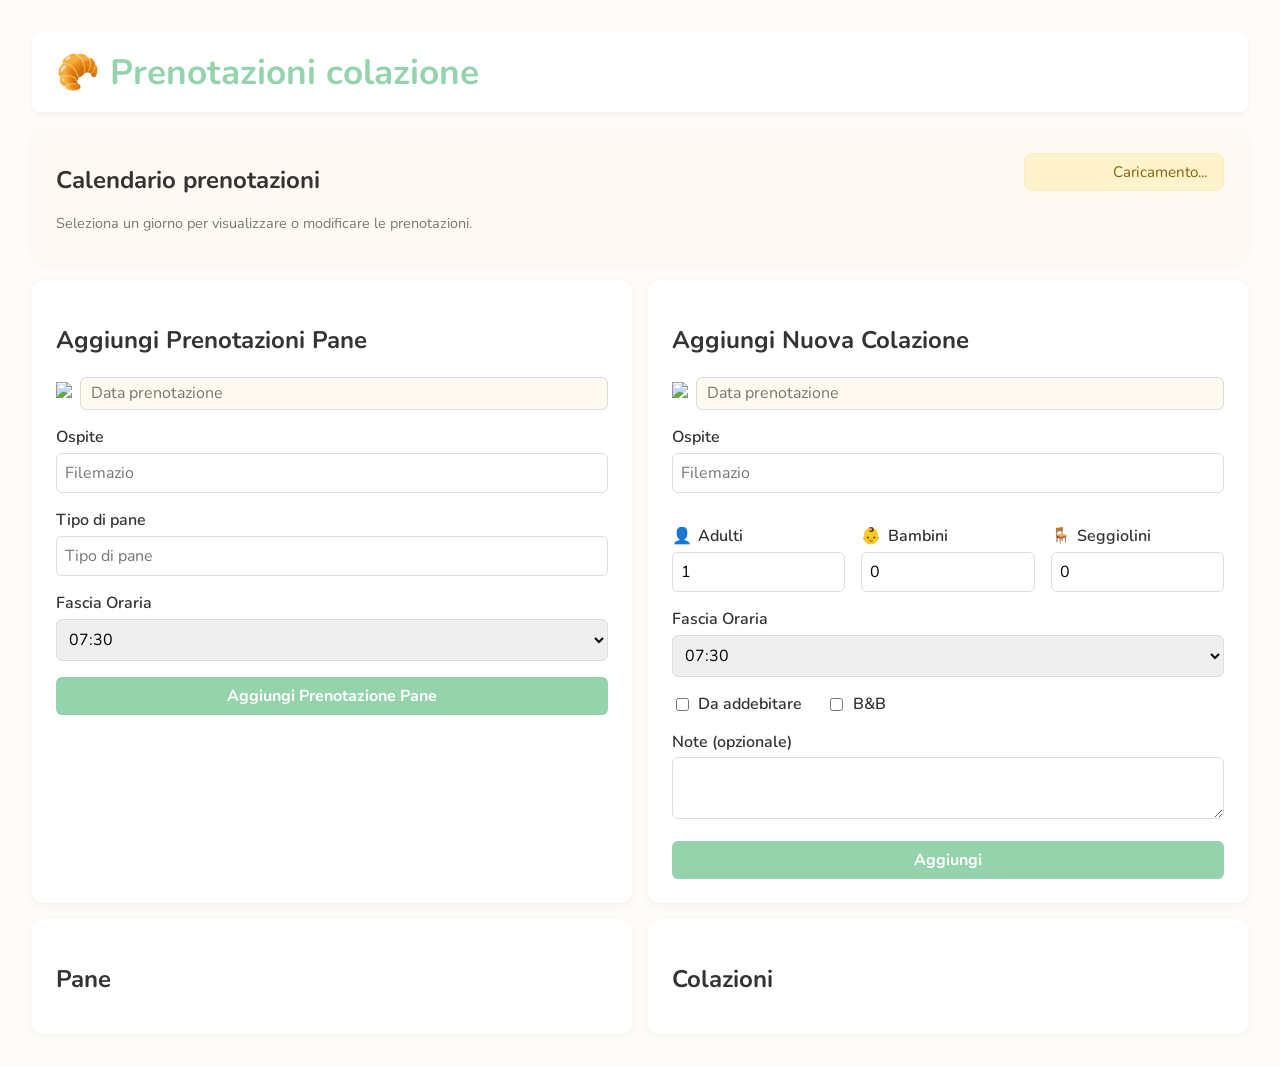
==== commit 7989a6b4: "Versione 1.5 (aggiunta B&B)" ====
--- a/index.html
+++ b/index.html
@@ -3,243 +3,28 @@
 <head>
   <meta charset="UTF-8" />
   <meta name="viewport" content="width=device-width, initial-scale=1.0" />
-  <title>🥐 Prenotazioni Colazione  </title>
+  <title>🥐 Prenotazioni Colazione </title>
   <link href="https://fonts.googleapis.com/css2?family=Nunito:wght@400;600;700&display=swap" rel="stylesheet" />
   <link rel="stylesheet" href="https://cdn.jsdelivr.net/npm/flatpickr/dist/flatpickr.min.css">
-<script src="https://cdn.jsdelivr.net/npm/flatpickr"></script>
-<script src="https://cdn.jsdelivr.net/npm/flatpickr/dist/l10n/it.js"></script>
-
-  <style>
-    :root {
-      --bg: #fefcf8;
-      --card: #fff;
-      --accent: #94d3ac;
-      --danger: #e63946;
-      --text: #333;
-      --muted: #777;
-    }
-    * {
-      box-sizing: border-box;
-    }
-    body {
-      margin: 0;
-      font-family: 'Nunito', sans-serif;
-      background-color: var(--bg);
-      color: var(--text);
-      padding: 2rem;
-    }
-    h1 {
-      font-size: 2.2rem;
-      color: var(--accent);
-      display: flex;
-      align-items: center;
-      gap: 0.5rem;
-    }
-    h2 {
-      margin-bottom: 0.2rem;
-    }
-    .container {
-    display: flex;
-    gap: 1rem;
-    margin-top: 2rem;
-    align-items: flex-start;
-    flex-wrap: wrap; /* CONSENTE il wrap a capo su schermi piccoli */
-    width: 100%;
-    box-sizing: border-box;
-    }
-
-    .container > .card:first-child {
-      flex: 0 0 30%;
-      max-width: 30%;
-    }
-    .container > .card:last-child {
-      flex: 1 1 65%;
-      max-width: 65%;
-    }
-    .card {
-      background: var(--card);
-      border-radius: 12px;
-      padding: 1.5rem;
-      box-shadow: 0 2px 10px rgba(0, 0, 0, 0.05);
-    }
-    label {
-      display: block;
-      margin-top: 1rem;
-      font-weight: 600;
-    }
-    input, select, textarea, button {
-      width: 100%;
-      padding: 0.5rem;
-      border-radius: 6px;
-      border: 1px solid #ddd;
-      margin-top: 0.3rem;
-      font-family: inherit;
-      font-size: 1rem;
-    }
-    button {
-      margin-top: 1rem;
-      background-color: var(--accent);
-      color: white;
-      font-weight: bold;
-      border: none;
-      cursor: pointer;
-    }
-    #breakfastList {
-  display: flex;
-  flex-wrap: wrap;
-  gap: 1rem;
-}
-
-.booking-card {
-  flex: 0 0 48%; /* larghezza per stare due per riga */
-  box-sizing: border-box;
-  background: #fff;
-  border: 1px solid #f0e9dc;
-  border-radius: 12px;
-  padding: 1rem;
-  margin-bottom: 1rem;
-  display: flex;
-  flex-direction: column;
-  gap: 0.5rem;
-}
-
-    .booking-card h3 {
-      margin: 0 0 0.5rem 0;
-      font-weight: 700;
-    }
-    .booking-card .actions {
-      text-align: right;
-    }
-    .booking-card .delete-button {
-      color: var(--danger);
-      cursor: pointer;
-      font-size: 0.9rem;
-    }
-    .muted {
-      color: var(--muted);
-      font-size: 0.9rem;
-    }
-    .header-bar {
-      display: flex;
-      flex-direction: column;
-      justify-content: space-between;
-      align-items: flex-start;
-      background-color: #fff;
-      padding: 1rem 1.5rem;
-      border-radius: 8px;
-      box-shadow: 0 2px 5px rgba(0, 0, 0, 0.05);
-    }
-    .active-days-card {
-      background: #fef9f2;
-      border-radius: 12px;
-      padding: 1rem 1.5rem;
-      margin-top: 1rem;
-      box-shadow: 0 2px 10px rgba(0, 0, 0, 0.03);
-    }
-
-    #activeDaysContainer {
-      display: block;
-    }
-
-    #activeDaysContainer button {
-      width: auto;
-      padding: 0.3rem 0.3rem;
-      border: 1px solid #f0e9dc;
-      background: #fffaf0;
-      border-radius: 6px;
-      cursor: pointer;
-      font-weight: 600;
-      color: #555;
-      font-size: 1rem;
-      display: inline-flex;
-      align-items: center;
-      white-space: nowrap;
-      margin-bottom: 0.1rem;
-    }
-    #activeDaysContainer button.selected {
-        background-color: #FFA500 !important; /* azzurro chiaro */
-        color: white !important;
-        border-color: #CC6600 !important; /* azzurro medio */
-      }
-    /* Nuovo CSS per la barra di saturazione */
-    .booking-summary {
-      margin-bottom: 0.8rem;
-      display: flex;
-      flex-direction: column;
-      gap: 0.4rem;
-    }
-    .booking-summary span {
-      font-weight: 600;
-      font-size: 0.95rem;
-    }
-    .progress-bar {
-      width: 100%;
-      height: 14px;
-      background: #d5e7d5; /* verde chiaro */
-      border-radius: 7px;
-      overflow: hidden;
-      box-shadow: inset 0 0 3px rgba(0,0,0,0.1);
-    }
-    .progress-bar.full {
-      background: #f8d7da; /* rosso chiaro */
-    }
-    .progress-fill {
-      height: 100%;
-      background-color: #4caf50; /* verde */
-      transition: width 0.3s ease;
-    }
-    .progress-bar.full .progress-fill {
-      background-color: #e63946; /* rosso acceso */
-    }
-
-    @media (max-width: 768px) {
-  .container {
-    flex-direction: column;
-  }
-
-  .container > .card {
-    flex: 1 1 100%;
-    max-width: 100%;
-  }
-
-  #activeDaysContainer {
-    justify-content: flex-start;
-  }
-
-  .booking-card {
-    flex: 1 1 100%;
-  }
-}
-
-.booking-completed {
-  background-color: #d3d3d3;
-  box-shadow: 0 0 8px 2px rgba(100,100,100,0.5);
-  transition: background-color 0.3s ease, box-shadow 0.3s ease;
-}
-
-
-.flatpickr-day.selected, 
-.flatpickr-day.selected:hover {
-  background: #FFA500 !important; /* arancione */
-  color: white !important;
-  border-color: #CC8400 !important; /* un arancione più scuro per il bordo */
-}
-    
-  </style>
+  <script src="https://cdn.jsdelivr.net/npm/flatpickr"></script>
+  <script src="https://cdn.jsdelivr.net/npm/flatpickr/dist/l10n/it.js"></script>
+  
+  <!-- CSS separato -->
+  <link rel="stylesheet" href="styles.css">
+  
+  <script type="text/javascript" src="https://cdn.jsdelivr.net/npm/@emailjs/browser@4/dist/email.min.js"></script>
 </head>
-
 <body>
+  <!-- ====================== BODY IDENTICO AL TUO CODICE ORIGINALE ====================== -->
   <div id="birthdayBanner" style="display: none; font-size: 1.5rem; color: var(--accent); text-align: center; margin-bottom: 1rem;">
-    🎉 Buon compleanno Silvia! 🎉
+    🎉 Buon compleanno, Silvia! 🎉
   </div>
-
   <div class="header-bar" style="flex-direction: row; align-items: center; justify-content: space-between;">
     <h1 style="margin: 0; display: flex; align-items: center; gap: 0.5rem;">🥐 Prenotazioni colazione </h1>
     <label for="date" style="display:none;">
       <input type="date" id="date" style="border: none; background: transparent; color: #555; font-size: 1rem; cursor: pointer; padding: 0; margin: 0; width: auto;" />
     </label>
   </div>
-
     <div class="active-days-card">
       <div style="display: flex; justify-content: space-between; align-items: center;">
         <h2>Calendario prenotazioni</h2>
@@ -261,7 +46,6 @@
         <!-- Pulsanti generati dinamicamente -->
       </div>
     </div>
-
   <div class="forms-row" style="display: flex; gap: 1rem; margin-top: 1rem;">
     <div class="card" style="flex: 1;">
       <h2>Aggiungi Prenotazioni Pane</h2>
@@ -291,11 +75,9 @@
             <option value="11:30">11:30</option>
           </select>
         </label>
-
         <button type="submit" style="margin-top: 1rem;">Aggiungi Prenotazione Pane</button>
       </form>
     </div>
-
     <div class="card" style="flex: 1;">
       <h2>Aggiungi Nuova Colazione</h2>
       <p class="muted" id="formDateDesc" style="display: none;"></p>
@@ -308,24 +90,21 @@
         <label>Ospite
           <input type="text" id="ownerName" placeholder="Filemazio" required />
         </label>
-
         <div style="display: flex; gap: 1rem; margin-top: 1rem;">
           <div style="flex: 1; display: flex; flex-direction: column; align-items: flex-start;">
             <label style="display: flex; align-items: center; gap: 0.4rem; font-weight: 600; cursor: pointer;">
               <span>👤</span>
               <span>Adulti</span>
             </label>
-            <input type="number" id="numAdults" min="0" max="15" value="1" required style="width: 100%; margin-top: 0.3rem;" />
+            <input type="number" id="numAdults" min="0" max="12" value="1" required style="width: 100%; margin-top: 0.3rem;" />
           </div>
-
           <div style="flex: 1; display: flex; flex-direction: column; align-items: flex-start;">
             <label style="display: flex; align-items: center; gap: 0.4rem; font-weight: 600; cursor: pointer;">
               <span>👶</span>
               <span>Bambini</span>
             </label>
-            <input type="number" id="numChildren" min="0" max="15" value="0" required style="width: 100%; margin-top: 0.3rem;" />
+            <input type="number" id="numChildren" min="0" max="12" value="0" required style="width: 100%; margin-top: 0.3rem;" />
           </div>
-
           <div style="flex: 1; display: flex; flex-direction: column; align-items: flex-start;">
             <label style="display: flex; align-items: center; gap: 0.4rem; font-weight: 600; cursor: pointer;">
               <span>🪑</span>
@@ -334,7 +113,6 @@
             <input type="number" id="numSeats" min="0" max="10" value="0" required style="width: 100%; margin-top: 0.3rem;" />
           </div>
         </div>
-
         <label style="margin-top: 1rem;">Fascia Oraria
           <select id="timeSlot">
             <option value="07:30">07:30</option>
@@ -348,984 +126,35 @@
             <option value="11:30">11:30</option>
           </select>
         </label>
-            <!-- casella da spuntare -->
-        <div style="margin-top: 1rem; display: inline-flex; align-items: center; gap: 0.4rem; white-space: nowrap;">
-          <input type="checkbox" id="chargeFlag" />
-          <label for="chargeFlag" style="cursor: pointer; margin: 0;">Da addebitare</label>
+        <div style="margin-top: 1rem; display: flex; align-items: center; gap: 1.5rem; white-space: nowrap;">
+          <div style="display: inline-flex; align-items: center; gap: 0.4rem;">
+            <input type="checkbox" id="chargeFlag" />
+            <label for="chargeFlag" style="cursor: pointer; margin: 0;">Da addebitare</label>
+          </div>
+          <div style="display: inline-flex; align-items: center; gap: 0.4rem;">
+            <input type="checkbox" id="bnbFlag" />
+            <label for="bnbFlag" style="cursor: pointer; margin: 0;">B&B</label>
+          </div>
         </div>
         <label style="margin-top: 1rem;">Note (opzionale)
           <textarea id="notes"></textarea>
         </label>
-
         <button type="submit" style="margin-top: 1rem;">Aggiungi</button>
       </form>
     </div>
   </div>
-
   <div class="lists-row" style="display: flex; gap: 1rem; margin-top: 1rem;">
     <div class="card" style="flex: 1;">
       <h2>Pane</h2>
       <div id="breadOnlyList"></div>
     </div>
-
     <div class="card" style="flex: 1;">
       <h2>Colazioni</h2>
       <p class="muted" id="summary"></p>
       <div id="breakfastList"></div>
     </div>
   </div>
+  <!-- ================================================================================ -->
 </body>
-
-
-<script type="module">
-  import { initializeApp } from "https://www.gstatic.com/firebasejs/10.1.0/firebase-app.js";
-  import { getFirestore, collection, addDoc, getDocs, query, where, deleteDoc, doc, updateDoc, getDoc } from "https://www.gstatic.com/firebasejs/10.1.0/firebase-firestore.js";
-
-  const firebaseConfig = {
-    apiKey: "AIzaSyA6Hu72qf0jJOolOJNEn00I5cd5XAYY9KM",
-    authDomain: "colazioni-agrisalus.firebaseapp.com",
-    projectId: "colazioni-agrisalus",
-    storageBucket: "colazioni-agrisalus.firebasestorage.app",
-    messagingSenderId: "194863060744",
-    appId: "1:194863060744:web:3b7f3ba3b5865e6bdcbebd"
-  };
-
-  const app = initializeApp(firebaseConfig);
-  const db = getFirestore(app);
-  const bookingsCol = collection(db, "prenotazioni");
-
-  let editingId = null;
-
-  // Ottieni prenotazioni per una data
-  async function getData(date) {
-    const q = query(bookingsCol, where("date", "==", date));
-    const snapshot = await getDocs(q);
-    const results = [];
-    snapshot.forEach(docSnap => results.push({ id: docSnap.id, ...docSnap.data() }));
-    return results;
-  }
-
-  // Ottieni tutte le prenotazioni (senza filtro)
-  async function getAllData() {
-    const snapshot = await getDocs(bookingsCol);
-    const results = [];
-    snapshot.forEach(docSnap => results.push({ id: docSnap.id, ...docSnap.data() }));
-    return results;
-  }
-
-  async function getActiveDatesSet() {
-  const allData = await getAllData();
-  return new Set(allData.map(b => b.date));
-}
-
-  // Aggiungi prenotazione
-  async function addEntry(data) {
-    await addDoc(bookingsCol, data);
-  }
-
-  // Aggiorna prenotazione
-  async function updateEntry(id, data) {
-    const docRef = doc(db, "prenotazioni", id);
-    await updateDoc(docRef, data);
-  }
-
-  // Cancella prenotazione
-  async function deleteEntry(id) {
-    if (confirm("Sei sicuro di voler eliminare questa prenotazione?")) {
-      const docRef = doc(db, "prenotazioni", id);
-      await deleteDoc(docRef);
-      await renderList();
-      await renderActiveDays();
-    }
-  }
-window.editEntry = editEntry;
-window.deleteEntry = deleteEntry;
-
-function closeEditModal() {
-  document.getElementById("editModal").style.display = "none";
-  editingId = null;
-}
-
-  // Renderizza lista prenotazioni per data
- async function renderList() {
-  const list = document.getElementById("breakfastList");
-  const breadOnlyList = document.getElementById("breadOnlyList");
-  const date = document.getElementById("breadDate").value;  // o meglio usare un solo campo data condiviso
-  const data = await getData(date);
-
-  // Separiamo prenotazioni pane e colazione
-  const onlyBreadBookings = data.filter(b => b.breadOnly === true);
-  const breakfastBookings = data.filter(b => !b.breadOnly);
-
-  // Riassunto colazioni
-  const totalBreakfasts = breakfastBookings.reduce((s, b) => s + b.numBreakfasts, 0);
-  const summary = document.getElementById("summary");
-  summary.textContent = `Panoramica per ${date.split("-").reverse().join("/")}. Colazioni Totali: ${totalBreakfasts}`;
-
-  list.innerHTML = "";
-  list.style.display = "flex";
-  list.style.flexDirection = "column";
-  list.style.gap = "1.5rem";
-  breadOnlyList.innerHTML = "";
-
-  const slots = ["07:30", "08:00", "08:30", "09:00", "09:30", "10:00", "10:30", "11:00", "11:30"];
-  const maxPerSlot = 15;
-
-  slots.forEach((slot, i) => {
-    const bookings = breakfastBookings.filter(b => b.timeSlot === slot);
-    if (bookings.length > 0) {
-      const totalBooked = bookings.reduce((sum, b) => sum + b.numBreakfasts, 0);
-      const remaining = maxPerSlot - totalBooked;
-      const prenotataText = totalBooked === 1 ? "prenotata" : "prenotate";
-      let nextSlot = slots[i + 1] || slot;
-
-      const slotDiv = document.createElement("div");
-      slotDiv.className = "booking-card";
-
-      slotDiv.innerHTML = `
-        <h3>${slot} - ${nextSlot}</h3>
-        <span>${totalBooked} ${prenotataText} / ${remaining} rimanenti</span>
-        <div class="progress-bar" style="
-          background-color: ${remaining === 0 ? 'red' : 'green'};
-          height: 12px;
-          border-radius: 6px;
-          margin-top: 6px;
-          width: ${(totalBooked / maxPerSlot) * 100}%;
-          transition: width 0.3s ease;"></div>
-      `;
-
-      const bookingsContainer = document.createElement("div");
-      bookingsContainer.style.marginTop = "1rem";
-      bookingsContainer.style.display = "grid";
-      bookingsContainer.style.gridTemplateColumns = "repeat(3, 1fr)";
-      bookingsContainer.style.gap = "0.6rem";
-
-      bookings.forEach(b => {
-        const subCard = document.createElement("div");
-        subCard.style.padding = "0.6rem 1rem";
-        subCard.style.borderRadius = "8px";
-        subCard.style.boxShadow = "inset 0 0 5px rgba(0,0,0,0.05)";
-        subCard.style.backgroundColor = b.completed ? "#d3d3d3" : "#fffaf0";
-        if(b.completed) {
-          subCard.classList.add("booking-completed");
-        }
-        subCard.innerHTML = `
-        <div style="font-weight: bold; margin-bottom: 0.3rem;">
-          ${b.ownerName}
-        <div style="
-            display: flex; 
-            align-items: center; 
-            gap: 0.6rem; 
-            margin-top: 0.3rem; 
-            font-size: 0.95rem; 
-            white-space: nowrap;
-            min-width: 140px;">
-            <span style="display:flex; align-items:center; gap: 0.15rem;">👤 <strong>${b.numAdults}</strong></span>
-            ${b.numChildren > 0 ? `<span style="display:flex; align-items:center; gap: 0.15rem;">👶 <strong>${b.numChildren}</strong></span>` : ""}
-            ${b.numSeats > 0 ? `<span style="display:flex; align-items:center; gap: 0.15rem;">🪑 <strong>${b.numSeats}</strong></span>` : ""}
-          </div>
-
-        <div class="actions" style="display: flex; gap: 0.5rem; margin-bottom: 0.5rem;">
-          <span class="delete-button" onclick="editEntry('${b.id}')" title="Modifica" style="cursor:pointer;">✏️</span>
-          <span class="delete-button" onclick="deleteEntry('${b.id}')" title="Elimina" style="cursor:pointer;">❌</span>
-          <span class="delete-button" onclick="openDuplicateModal('${b.id}')" title="Duplica" style="cursor:pointer;">🔄</span>
-        </div>
-
-
-          <button style="margin-top:0.8rem; padding:0.3rem 0.6rem; border:none; border-radius:6px; background-color: ${b.completed ? '#6c757d' : '#94d3ac'}; color:white; cursor:pointer;" 
-            onclick="toggleCompleted('${b.id}', ${b.completed})">
-            ${b.completed ? 'Riapri' : 'Completata'}
-          </button>
-            ${b.notes ? `<div style="margin-top: 0.3rem; font-style: italic; color: var(--muted); font-size: 0.9rem;">📝 ${b.notes}</div>` : ""}
-        `;
-
-        bookingsContainer.appendChild(subCard);
-      });
-
-      slotDiv.appendChild(bookingsContainer);
-      list.appendChild(slotDiv);
-    }
-  });
-
-// Render prenotazioni solo pane
-onlyBreadBookings
-  .sort((a, b) => {
-    const tA = a.timeSlot?.replace(":", "") || "9999";
-    const tB = b.timeSlot?.replace(":", "") || "9999";
-    return Number(tA) - Number(tB);
-  })
-  .forEach(b => {
-    const paneDiv = document.createElement("div");
-    paneDiv.style.background = "#fdf6ee";
-    paneDiv.style.padding = "0.6rem 1rem";
-    paneDiv.style.borderRadius = "8px";
-    paneDiv.style.marginBottom = "0.5rem";
-    paneDiv.style.boxShadow = "inset 0 0 3px rgba(0,0,0,0.05)";
-
-    // Aggiungi la classe per completato se necessario
-    if (b.completed) {
-      paneDiv.classList.add("booking-completed");
-      // Rimuovi lo sfondo personalizzato perché la classe gestisce il background
-      paneDiv.style.background = "";
-      paneDiv.style.boxShadow = ""; // opzionale, per usare solo la classe
-    }
-
-    paneDiv.innerHTML = `
-      <div style="display: flex; justify-content: space-between; align-items: center; font-weight: bold;">
-        <span>${b.ownerName}</span>
-        <div class="actions" style="display: flex; gap: 0.5rem;">
-          <span class="delete-button" onclick="editEntry('${b.id}')" title="Modifica" style="cursor: pointer;">✏️</span>
-          <span class="delete-button" onclick="deleteEntry('${b.id}')" title="Elimina" style="cursor: pointer;">❌</span>
-          <span class="delete-button" onclick="openDuplicateBreadModal('${b.id}')" title="Duplica" style="cursor: pointer;">🔄</span>
-        </div>
-      </div>
-      <div>
-        <em>${b.bread}</em> — <small>${b.timeSlot || "Orario non specificato"}</small>
-      </div>
-      <button style="
-        margin-top: 0.8rem; 
-        padding: 0.3rem 0.6rem; 
-        border: none; 
-        border-radius: 6px; 
-        background-color: ${b.completed ? '#6c757d' : '#94d3ac'}; 
-        color: white; 
-        cursor: pointer;"
-        onclick="toggleCompleted('${b.id}', ${b.completed})"
-      >
-        ${b.completed ? 'Riapri' : 'Completata'}
-      </button>
-    `;
-
-    breadOnlyList.appendChild(paneDiv);
-  });
-
-}
-
-// Renderizza giorni con prenotazioni attive (bottone)
-async function renderActiveDays() {
-  const container = document.getElementById("activeDaysContainer");
-  const allData = await getAllData();
-  const daysSet = new Set(allData.map(b => b.date));
-
-  container.innerHTML = "";
-
-  const today = new Date();
-  const dayOfWeek = today.getDay(); // 0 (dom) - 6 (sab)
-  const mondayOffset = dayOfWeek === 0 ? -6 : 1 - dayOfWeek; // Se domenica, vai indietro di 6
-
-  const startDate = new Date(today);
-  startDate.setDate(today.getDate() + mondayOffset); // Lunedì corrente
-
-  const dayNames = ['lun', 'mar', 'mer', 'gio', 'ven', 'sab', 'dom'];
-
-  // Usa display grid nel container per 7 colonne
-  container.style.display = "grid";
-  container.style.gridTemplateColumns = "repeat(7, 1fr)";
-  container.style.gap = "0.5rem";
-
-  // Totale giorni = 2 settimane * 7 giorni = 14
-  for (let i = 0; i < 14; i++) {
-    const date = new Date(startDate);
-    date.setDate(startDate.getDate() + i);
-
-    const yyyy = date.getFullYear();
-    const mm = String(date.getMonth() + 1).padStart(2, '0');
-    const dd = String(date.getDate()).padStart(2, '0');
-    const dateStr = `${yyyy}-${mm}-${dd}`;
-
-    const btn = document.createElement("button");
-    btn.textContent = `${dayNames[date.getDay() === 0 ? 6 : date.getDay() - 1]} ${dd}/${mm}`;
-    btn.dataset.date = dateStr;
-    btn.style.border = "1px solid #999";
-    btn.style.padding = "0.25rem";
-    btn.style.boxSizing = "border-box";
-    btn.style.width = "100%";
-
-    if (daysSet.has(dateStr)) {
-      btn.style.backgroundColor = "#c8e6c9"; // verde chiaro
-      btn.style.borderColor = "#a5d6a7";
-    }
-
-    btn.onclick = () => {
-      document.getElementById("date").value = dateStr;
-
-      if (window.breadDatePicker) window.breadDatePicker.setDate(dateStr, true);
-      if (window.breakfastDatePicker) window.breakfastDatePicker.setDate(dateStr, true);
-
-      renderList();
-      highlightSelectedDay(dateStr);
-      document.getElementById("formDateDesc").textContent = `Data selezionata: ${dd}/${mm}/${yyyy}`;
-    };
-
-    container.appendChild(btn);
-  }
-
-  highlightSelectedDay(document.getElementById("date").value);
-
-    renderNextDayBreakfastSummary();
-}
-
-function highlightSelectedDay(day) {
-  const buttons = document.querySelectorAll("#activeDaysContainer button");
-  buttons.forEach(btn => {
-    btn.classList.toggle("selected", btn.dataset.date === day);
-  });
-}
-  // Inizializza data a oggi - cambio data alle 12.00
-      function setToday() {
-        const now = new Date();
-        if (now.getHours() >= 12) {
-          now.setDate(now.getDate() + 1);
-        }
-        const todayStr = now.toISOString().slice(0, 10);
-
-        // Imposta tutti e 3 i campi data
-        document.getElementById("date").value = todayStr;
-        document.getElementById("breadDate").value = todayStr;
-        document.getElementById("breakfastDate").value = todayStr;
-
-        // Aggiorna flatpickr (se inizializzati)
-        if (window.breadDatePicker) window.breadDatePicker.setDate(todayStr, true);
-        if (window.breakfastDatePicker) window.breakfastDatePicker.setDate(todayStr, true);
-
-        document.getElementById("formDateDesc").textContent = `Data selezionata: ${todayStr.split("-").reverse().join("/")}`;
-      }
-
-  // Calcola colazioni totali da adulti + bambini
-  function calcBreakfasts(adults, children) {
-    return Number(adults) + Number(children);
-  }
-
-  // Submit aggiunta prenotazione
-  document.getElementById("breakfastForm").addEventListener("submit", async e => {
-    e.preventDefault();
-
-    const date = document.getElementById("breakfastDate").value;
-    const ownerName = document.getElementById("ownerName").value.trim();
-    const numAdults = Number(document.getElementById("numAdults").value);
-    const numChildren = Number(document.getElementById("numChildren").value);
-    const timeSlot = document.getElementById("timeSlot").value;
-    let notes = document.getElementById("notes").value.trim();
-    const chargeFlag = document.getElementById("chargeFlag").checked;
-
-    if (chargeFlag) {
-      notes = notes ? `${notes}\nDa addebitare` : "Da addebitare";
-    }
-    // const bread = document.getElementById("bread").value.trim();
-    const numSeats = Number(document.getElementById("numSeats").value) || 0;
-    const numBreakfasts = calcBreakfasts(numAdults, numChildren);
-
-
-
-    if (!date || !ownerName || numAdults < 0 || numChildren < 0) {
-      alert("Compila correttamente tutti i campi obbligatori.");
-      return;
-    }
-
-    try {
-      await addEntry({ 
-  date, ownerName, numAdults, numChildren, numSeats, timeSlot, notes, numBreakfasts, completed: false 
-});
-      const currentDate = document.getElementById("breakfastDate").value;
-      e.target.reset();
-      document.getElementById("breakfastDate").value = currentDate;
-      if (window.breakfastDatePicker) {
-        window.breakfastDatePicker.setDate(currentDate, true);
-      }
-      renderList();
-      renderActiveDays();
-    } catch (err) {
-      alert("Errore nel salvataggio: " + err.message);
-    }
-  });
-
-
-document.getElementById("breadForm").addEventListener("submit", async e => {
-  e.preventDefault();
-
-  const date = document.getElementById("date").value;
-  const ownerName = document.getElementById("breadOwner").value.trim();
-  const bread = document.getElementById("breadType").value.trim();
-  const breadTimeSlot = document.getElementById("breadTimeSlot").value;
-
-  if (!date || !ownerName || !bread) {
-    alert("Compila correttamente i campi.");
-    return;
-  }
-
-  try {
-    await addEntry({
-      date,
-      ownerName,
-      numAdults: 0,
-      numChildren: 0,
-      timeSlot: breadTimeSlot,
-      bread,
-      notes: "",
-      numBreakfasts: 0,
-      completed: false,
-      breadOnly: true
-    });
-
-      const currentDate = document.getElementById("date").value;
-      e.target.reset();
-      document.getElementById("breadDate").value = currentDate;
-      if (window.breadDatePicker) {
-        window.breadDatePicker.setDate(currentDate, true);
-      }
-      renderList();
-      renderActiveDays();
-  } catch (err) {
-    alert("Errore nel salvataggio: " + err.message);
-  }
-});
-
-
-
-  // Funzione per edit
-async function editEntry(id) {
-  editingId = id;
-  const docRef = doc(db, "prenotazioni", id);
-  const docSnap = await getDoc(docRef);
-
-  if (!docSnap.exists()) {
-    alert("Prenotazione non trovata");
-    return;
-  }
-
-  const entry = docSnap.data();
-
-  // Crea o mostra form modifica (modal)
-  if (!document.getElementById("editModal")) {
-    createEditModal();
-  }
-
-  // Popola il modal con i dati esistenti
-  document.getElementById("editOwnerName").value = entry.ownerName;
-  document.getElementById("editNumAdults").value = entry.numAdults || 0;
-  document.getElementById("editNumChildren").value = entry.numChildren || 0;
-  document.getElementById("editNumSeats").value = entry.numSeats || 0;
-  document.getElementById("editTimeSlot").value = entry.timeSlot || "";
-  document.getElementById("editNotes").value = entry.notes || "";
-  document.getElementById("editBread").value = entry.bread || "";
-  document.getElementById("editNumBreakfasts").textContent = calcBreakfasts(entry.numAdults || 0, entry.numChildren || 0);
-
-  // Mostra il modal
-  document.getElementById("editModal").style.display = "block";
-}
-
-  // Crea modal modifica (inserito dinamicamente)
-  function createEditModal() {
-    const modal = document.createElement("div");
-    modal.id = "editModal";
-    modal.style.position = 'fixed';
-    modal.style.top = '0';
-    modal.style.left = '0';
-    modal.style.right = '0';
-    modal.style.bottom = '0';
-    modal.style.background = 'rgba(0,0,0,0.5)';
-    modal.style.display = 'flex';
-    modal.style.justifyContent = 'center';
-    modal.style.alignItems = 'center';
-    modal.style.zIndex = '9999';
-
-    modal.innerHTML = `
-      <div style="background: white; padding: 1rem 2rem; border-radius: 12px; width: 400px; max-width: 95%; position: relative;">
-        <h2>Modifica Prenotazione</h2>
-        <form id="editForm">
-          <label>Ospite
-            <input type="text" id="editOwnerName" required />
-          </label>
-            <div style="display: flex; gap: 1rem; margin-top: 1rem;">
-          <label style="flex: 1;">
-            Adulti
-            <input type="number" id="editNumAdults" min="0" max="15" required />
-          </label>
-          <label style="flex: 1;">
-            Bambini
-            <input type="number" id="editNumChildren" min="0" max="15" required />
-          </label>
-          <label style="flex: 1;">
-            Seggiolini
-            <input type="number" id="editNumSeats" min="0" max="15" value="0" required />
-          </label>
-        </div>
-          <label style="margin-top: 1rem;">Fascia Oraria
-            <select id="editTimeSlot">
-              <option value="07:30">07:30</option>
-              <option value="08:00">08:00</option>
-              <option value="08:30">08:30</option>
-              <option value="09:00">09:00</option>
-              <option value="09:30">09:30</option>
-              <option value="10:00">10:00</option>
-              <option value="10:30">10:30</option>
-              <option value="11:00">11:00</option>
-              <option value="11:30">11:30</option>
-            </select>
-          </label>
-          <label style="margin-top: 1rem;">Pane
-            <input type="text" id="editBread" placeholder="Tipo di pane (opzionale)" />
-          </label>
-          <label style="margin-top: 1rem;">Note (opzionale)
-            <textarea id="editNotes"></textarea>
-          </label>
-          <div style="margin-top: 1rem; font-weight: 600;">Totale colazioni: <span id="editNumBreakfasts">0</span></div>
-          <div style="margin-top: 1rem; display: flex; justify-content: flex-end; gap: 1rem;">
-            <button type="button" id="cancelEdit">Annulla</button>
-            <button type="submit">Salva</button>
-          </div>
-        </form>
-      </div>
-    `;
-
-    document.body.appendChild(modal);
-
-    document.getElementById("cancelEdit").addEventListener("click", () => {
-      modal.style.display = "none";
-      editingId = null;
-    });
-
-    document.getElementById("editForm").addEventListener("submit", async e => {
-  e.preventDefault();
-
-  const ownerName = document.getElementById("editOwnerName").value.trim();
-  const numAdults = Number(document.getElementById("editNumAdults").value);
-  const numChildren = Number(document.getElementById("editNumChildren").value);
-  const numSeats = Number(document.getElementById("editNumSeats").value);
-  const timeSlot = document.getElementById("editTimeSlot").value;
-  const notes = document.getElementById("editNotes").value.trim();
-  const bread = document.getElementById("editBread").value.trim();
-  const numBreakfasts = calcBreakfasts(numAdults, numChildren);
-
-  if (!ownerName || numAdults < 0 || numChildren < 0) {
-    alert("Compila correttamente tutti i campi obbligatori.");
-    return;
-  }
-
-  try {
-    const docRef = doc(db, "prenotazioni", editingId);
-    const oldSnap = await getDoc(docRef);
-    const oldData = oldSnap.data();
-    const completed = oldData?.completed ?? false;
-    const breadOnly = oldData?.breadOnly ?? false;
-
-    await updateDoc(docRef, {
-      ownerName,
-      numAdults,
-      numChildren,
-      numSeats,
-      timeSlot,
-      notes,
-      bread: bread || "", // Include bread field, allow empty string
-      numBreakfasts,
-      date: document.getElementById("date").value,
-      completed,
-      breadOnly // Preserve breadOnly flag
-    });
-
-    document.getElementById("editModal").style.display = "none";
-    editingId = null;
-    renderList();
-    renderActiveDays();
-  } catch (err) {
-    alert("Errore nel salvataggio: " + err.message);
-  }
-});
-
-    // Aggiorna colazioni totali quando adulti o bambini cambiano
-    const updateBreakfastsCount = () => {
-      const a = Number(document.getElementById("editNumAdults").value);
-      const c = Number(document.getElementById("editNumChildren").value);
-      document.getElementById("editNumBreakfasts").textContent = calcBreakfasts(a, c);
-    };
-
-    document.getElementById("editNumAdults").addEventListener("input", updateBreakfastsCount);
-    document.getElementById("editNumChildren").addEventListener("input", updateBreakfastsCount);
-  }
-
-  // Gestione cambio data
-  document.getElementById("date").addEventListener("change", () => {
-    const selectedDate = document.getElementById("date").value;
-    document.getElementById("formDateDesc").textContent = `Data selezionata: ${selectedDate.split("-").reverse().join("/")}`;
-    renderList();
-    renderActiveDays();
-  });
-
-  // Carica pagina
-    window.addEventListener('load', async () => {
-      setToday();
-      renderList();
-      renderActiveDays();
-      await setupFlatpickrWithActiveDays();
-    });
-
-async function toggleCompleted(id, currentlyCompleted) {
-  if (currentlyCompleted) {
-    const conferma = confirm("Vuoi riaprire la prenotazione?");
-    if (!conferma) return;
-  }
-  const docRef = doc(db, "prenotazioni", id);
-  await updateDoc(docRef, { completed: !currentlyCompleted });
-  renderList();
-}
-window.toggleCompleted = toggleCompleted;
-
-
-async function setupFlatpickrWithActiveDays() {
-  const activeDatesSet = await getActiveDatesSet();
-
-  function highlightActiveDaysOnCalendar(date, dayElem) {
-    const yyyy = date.getFullYear();
-    const mm = String(date.getMonth() + 1).padStart(2, '0');
-    const dd = String(date.getDate()).padStart(2, '0');
-    const dateStr = `${yyyy}-${mm}-${dd}`;
-
-    if (activeDatesSet.has(dateStr)) {
-      dayElem.style.backgroundColor = '#c8e6c9'; // verde chiaro
-      dayElem.style.borderRadius = '50%';
-    }
-  }
-
-  if(window.breadDatePicker) {
-    window.breadDatePicker.destroy();
-  }
-  window.breadDatePicker = flatpickr("#breadDate", {
-    dateFormat: "Y-m-d",
-    defaultDate: new Date(),
-    locale: "it",
-    onDayCreate: function(dObj, dStr, fp, dayElem) {
-      highlightActiveDaysOnCalendar(dayElem.dateObj, dayElem);
-    }
-  });
-
-  if(window.breakfastDatePicker) {
-    window.breakfastDatePicker.destroy();
-  }
-  window.breakfastDatePicker = flatpickr("#breakfastDate", {
-    dateFormat: "Y-m-d",
-    defaultDate: new Date(),
-    locale: "it",
-    onDayCreate: function(dObj, dStr, fp, dayElem) {
-      highlightActiveDaysOnCalendar(dayElem.dateObj, dayElem);
-    }
-  });
-}
-
-window.addEventListener('load', async () => {
-  await setupFlatpickrWithActiveDays();
-});
-
-// Funzione per aprire modal duplicazione
-async function openDuplicateModal(id) {
-  const docRef = doc(db, "prenotazioni", id);
-  const docSnap = await getDoc(docRef);
-  if (!docSnap.exists()) {
-    alert("Prenotazione non trovata");
-    return;
-  }
-  const entry = docSnap.data();
-
-  // Crea modal se non esiste
-  if (!document.getElementById("duplicateModal")) {
-    createDuplicateModal();
-  }
-
-  // Salva dati da duplicare in window
-  window.duplicateEntryData = { ...entry };
-
-  // Resetta e mostra modal
-  const dp = document.getElementById("duplicateDatePicker");
-  if (window.duplicateDatePickerInstance) {
-    window.duplicateDatePickerInstance.clear();
-  }
-  document.getElementById("duplicateModal").style.display = "flex";
-}
-
-// Crea modal duplicazione (multi-date picker)
-function createDuplicateModal() {
-  const modal = document.createElement("div");
-  modal.id = "duplicateModal";
-  modal.style.position = 'fixed';
-  modal.style.top = '0';
-  modal.style.left = '0';
-  modal.style.right = '0';
-  modal.style.bottom = '0';
-  modal.style.background = 'rgba(0,0,0,0.5)';
-  modal.style.display = 'flex';
-  modal.style.justifyContent = 'center';
-  modal.style.alignItems = 'center';
-  modal.style.zIndex = '10000';
-
-  modal.innerHTML = `
-    <div style="background: white; padding: 1rem 2rem; border-radius: 12px; width: 400px; max-width: 95%; position: relative;">
-      <h2>Duplica Prenotazione</h2>
-      <p>Seleziona una o più date su cui duplicare la prenotazione.</p>
-      <input type="text" id="duplicateDatePicker" style="width: 100%; padding: 0.5rem; margin-top: 1rem;" placeholder="Seleziona date..." readonly />
-      <div style="margin-top: 1.5rem; display: flex; justify-content: flex-end; gap: 1rem;">
-        <button id="cancelDuplicate">Annulla</button>
-        <button id="confirmDuplicate">Duplica</button>
-      </div>
-    </div>
-  `;
-
-  document.body.appendChild(modal);
-
-  // Inizializza flatpickr multi-date
-  window.duplicateDatePickerInstance = flatpickr("#duplicateDatePicker", {
-    mode: "multiple",
-    dateFormat: "Y-m-d",
-    locale: "it",
-    minDate: "today"
-  });
-
-  // Annulla
-  document.getElementById("cancelDuplicate").addEventListener("click", () => {
-    modal.style.display = "none";
-    window.duplicateEntryData = null;
-  });
-
-  // Conferma duplicazione
-  document.getElementById("confirmDuplicate").addEventListener("click", async () => {
-    const selectedDates = window.duplicateDatePickerInstance.selectedDates;
-    if (!selectedDates.length) {
-      alert("Seleziona almeno una data.");
-      return;
-    }
-    const baseData = window.duplicateEntryData;
-    if (!baseData) {
-      alert("Dati prenotazione non trovati.");
-      return;
-    }
-
-    try {
-      for (const dateObj of selectedDates) {
-        const yyyy = dateObj.getFullYear();
-        const mm = String(dateObj.getMonth() + 1).padStart(2, '0');
-        const dd = String(dateObj.getDate()).padStart(2, '0');
-        const dateStr = `${yyyy}-${mm}-${dd}`;
-
-        // Clona dati ma con nuova data e senza id
-        const newEntry = {
-          ...baseData,
-          date: dateStr,
-          completed: false // nuova prenotazione aperta
-        };
-
-        // Non copiare l'id (evitiamo conflitti)
-        delete newEntry.id;
-
-        await addEntry(newEntry);
-      }
-
-      modal.style.display = "none";
-      window.duplicateEntryData = null;
-      renderList();
-      renderActiveDays();
-
-      alert("Prenotazioni duplicate con successo.");
-    } catch (err) {
-      alert("Errore nella duplicazione: " + err.message);
-    }
-  });
-}
-window.openDuplicateModal = openDuplicateModal;
-
-
-async function openDuplicateBreadModal(id) {
-  const docRef = doc(db, "prenotazioni", id);
-  const docSnap = await getDoc(docRef);
-  if (!docSnap.exists()) {
-    alert("Prenotazione non trovata");
-    return;
-  }
-  const entry = docSnap.data();
-
-  // Verifica che sia prenotazione pane
-  if (!entry.breadOnly) {
-    alert("Questa non è una prenotazione solo pane.");
-    return;
-  }
-
-  // Crea modal se non esiste
-  if (!document.getElementById("duplicateBreadModal")) {
-    createDuplicateBreadModal();
-  }
-
-  // Salva dati da duplicare
-  window.duplicateBreadEntryData = { ...entry };
-
-  if (window.duplicateBreadDatePickerInstance) {
-    window.duplicateBreadDatePickerInstance.clear();
-  }
-
-  document.getElementById("duplicateBreadModal").style.display = "flex";
-}
-window.openDuplicateBreadModal = openDuplicateBreadModal;
-
-function createDuplicateBreadModal() {
-  const modal = document.createElement("div");
-  modal.id = "duplicateBreadModal";
-  modal.style.cssText = `
-    position: fixed; top: 0; left: 0; right: 0; bottom: 0;
-    background: rgba(0,0,0,0.5); display: flex;
-    justify-content: center; align-items: center; z-index: 10000;
-  `;
-
-  modal.innerHTML = `
-    <div style="background: white; padding: 1rem 2rem; border-radius: 12px; width: 400px; max-width: 95%; position: relative;">
-      <h2>Duplica Prenotazione Pane</h2>
-      <p>Seleziona una o più date su cui duplicare la prenotazione.</p>
-      <input type="text" id="duplicateBreadDatePicker" style="width: 100%; padding: 0.5rem; margin-top: 1rem;" placeholder="Seleziona date..." readonly />
-      <div style="margin-top: 1.5rem; display: flex; justify-content: flex-end; gap: 1rem;">
-        <button id="cancelDuplicateBread">Annulla</button>
-        <button id="confirmDuplicateBread">Duplica</button>
-      </div>
-    </div>
-  `;
-
-  document.body.appendChild(modal);
-
-  window.duplicateBreadDatePickerInstance = flatpickr("#duplicateBreadDatePicker", {
-    mode: "multiple",
-    dateFormat: "Y-m-d",
-    locale: "it",
-    minDate: "today"
-  });
-
-  document.getElementById("cancelDuplicateBread").addEventListener("click", () => {
-    modal.style.display = "none";
-    window.duplicateBreadEntryData = null;
-  });
-
-  document.getElementById("confirmDuplicateBread").addEventListener("click", async () => {
-    const selectedDates = window.duplicateBreadDatePickerInstance.selectedDates;
-    if (!selectedDates.length) {
-      alert("Seleziona almeno una data.");
-      return;
-    }
-    const baseData = window.duplicateBreadEntryData;
-    if (!baseData) {
-      alert("Dati prenotazione non trovati.");
-      return;
-    }
-
-    try {
-      for (const dateObj of selectedDates) {
-        const yyyy = dateObj.getFullYear();
-        const mm = String(dateObj.getMonth() + 1).padStart(2, '0');
-        const dd = String(dateObj.getDate()).padStart(2, '0');
-        const dateStr = `${yyyy}-${mm}-${dd}`;
-
-        const newEntry = {
-          ...baseData,
-          date: dateStr,
-          completed: false
-        };
-        delete newEntry.id;
-
-        await addEntry(newEntry);
-      }
-
-      modal.style.display = "none";
-      window.duplicateBreadEntryData = null;
-      renderList();
-      renderActiveDays();
-      alert("Prenotazioni duplicate con successo.");
-    } catch (err) {
-      alert("Errore nella duplicazione: " + err.message);
-    }
-  });
-}
-
-//visualizzatore colazioni del giorno successivo
-async function renderNextDayBreakfastSummary() {
-  const summaryContainer = document.getElementById("nextDaySummary");
-  if (!summaryContainer) return;
-
-  const now = new Date();
-  const nextDay = new Date(now);
-  nextDay.setDate(now.getDate() + 1);
-  const yyyy = nextDay.getFullYear();
-  const mm = String(nextDay.getMonth() + 1).padStart(2, "0");
-  const dd = String(nextDay.getDate()).padStart(2, "0");
-  const nextDateStr = `${yyyy}-${mm}-${dd}`;
-
-  const bookings = await getData(nextDateStr);
-  const breakfastBookings = bookings.filter(b => !b.breadOnly);
-
-  const totalAdults = breakfastBookings.reduce((sum, b) => sum + (b.numAdults || 0), 0);
-  const totalChildren = breakfastBookings.reduce((sum, b) => sum + (b.numChildren || 0), 0);
-
-  summaryContainer.innerHTML = `
-    <div style="font-weight: bold;">
-      Prenotazioni per domani (${dd}/${mm}):
-    </div>
-    <div style="margin-top: 0.3rem; display: flex; gap: 1rem; align-items: center;">
-      <span style="display: flex; align-items: center; gap: 0.3rem;">👤 <strong>${totalAdults}</strong></span>
-      <span style="display: flex; align-items: center; gap: 0.3rem;">👶 <strong>${totalChildren}</strong></span>
-    </div>
-  `;
-  
-}
-
-</script>
-</body>
-</html>
-
-
-
-<!-- 
-
-07/07
-10.44 tolti bambini
-10.56 tolto il pane dalle colazioni
-11.06 aggiunta orari pane
-12.24 7 pulsanti per riga
-11.36 aggiunto sfondo verde nei calendari
-17.12 prenotazioni pane ordinate per fascia oraria
-17.18 aggiunto azzurro a pulsanti selezionati
-
-08/07
-15.22 Eliminato simbolo pane
-15.22 Aggiunte icone modifica/elimina al pane
-16.00 i calendari sono sincronizzati e permettono le prenotazioni
-17.19 sistemato salvataggio seggiolini
-19.40 duplica colazione
-19.54 duplica pane
-20.15 numeri ed icone sempre in linea
-
-09/07
-15.28 fasce orarie incolonnate, prenotazioni in linee da 3
-
-10/07 
-09.42 giorni davvero su linee da 7
-16.12 aggiornamento titoli schede
-
-21/07
-18.33 
-Nuove prenotazioni pane/colazioni sono scomode da raggiungere dovendo scorrere la pagina. Forse da mettere tra loro paralleli, sotto il calendario proviamo e vediamo come vi trovate
-Di conseguenza mettere i pannelli  pane e colazioni paralleli tra loro sotto quelli di prenotazione come sopra
-Togliere la terza settimana del calendario no problem
-Togliere il numero totale dei coperti di ogni prenotazione (coltello piatto forchetta) no problem
-
-22/07
-11.36
-Alle 12 imposta come giorno corrente il giorno successivo
-Aggiunta totale colazioni di domani
-
-16.47
-Tolta "Data selezionata: 23/07/2025" sotto ad "Aggiungi Nuova Colazione"
-Flag "da addebitare" per mettere automaticamente la nota
-Alle 12 imposta come giorno corrente il giorno successivo E non visualizza la prenotazione
-
-29/07
-8.58 Pulsante completamento pane
-9.26 Modifica in toggleCompleted ("Vuoi riaprire la prenotazione?");
-
-08/10
-16.22 Corretto problema di salvataggio note in colazioni già esistenti e tipo di pane in prenotazioni già esistenti.
-
-31/03
-Eliminate prenotazioni 2025 ed aggiunto codice (disattivato) per cancellazioni future.
-
--->
+<script type="module" src="app.js"></script>
+</html>
--- a/styles.css
+++ b/styles.css
@@ -0,0 +1,202 @@
+:root {
+  --bg: #fefcf8;
+  --card: #fff;
+  --accent: #94d3ac;
+  --danger: #e63946;
+  --text: #333;
+  --muted: #777;
+}
+* {
+  box-sizing: border-box;
+}
+body {
+  margin: 0;
+  font-family: 'Nunito', sans-serif;
+  background-color: var(--bg);
+  color: var(--text);
+  padding: 2rem;
+}
+h1 {
+  font-size: 2.2rem;
+  color: var(--accent);
+  display: flex;
+  align-items: center;
+  gap: 0.5rem;
+}
+h2 {
+  margin-bottom: 0.2rem;
+}
+.container {
+  display: flex;
+  gap: 1rem;
+  margin-top: 2rem;
+  align-items: flex-start;
+  flex-wrap: wrap; /* CONSENTE il wrap a capo su schermi piccoli */
+  width: 100%;
+  box-sizing: border-box;
+}
+.container > .card:first-child {
+  flex: 0 0 30%;
+  max-width: 30%;
+}
+.container > .card:last-child {
+  flex: 1 1 65%;
+  max-width: 65%;
+}
+.card {
+  background: var(--card);
+  border-radius: 12px;
+  padding: 1.5rem;
+  box-shadow: 0 2px 10px rgba(0, 0, 0, 0.05);
+}
+label {
+  display: block;
+  margin-top: 1rem;
+  font-weight: 600;
+}
+input, select, textarea, button {
+  width: 100%;
+  padding: 0.5rem;
+  border-radius: 6px;
+  border: 1px solid #ddd;
+  margin-top: 0.3rem;
+  font-family: inherit;
+  font-size: 1rem;
+}
+button {
+  margin-top: 1rem;
+  background-color: var(--accent);
+  color: white;
+  font-weight: bold;
+  border: none;
+  cursor: pointer;
+}
+#breakfastList {
+  display: flex;
+  flex-wrap: wrap;
+  gap: 1rem;
+}
+.booking-card {
+  flex: 0 0 48%; /* larghezza per stare due per riga */
+  box-sizing: border-box;
+  background: #fff;
+  border: 1px solid #f0e9dc;
+  border-radius: 12px;
+  padding: 1rem;
+  margin-bottom: 1rem;
+  display: flex;
+  flex-direction: column;
+  gap: 0.5rem;
+}
+.booking-card h3 {
+  margin: 0 0 0.5rem 0;
+  font-weight: 700;
+}
+.booking-card .actions {
+  text-align: right;
+}
+.booking-card .delete-button {
+  color: var(--danger);
+  cursor: pointer;
+  font-size: 0.9rem;
+}
+.muted {
+  color: var(--muted);
+  font-size: 0.9rem;
+}
+.header-bar {
+  display: flex;
+  flex-direction: column;
+  justify-content: space-between;
+  align-items: flex-start;
+  background-color: #fff;
+  padding: 1rem 1.5rem;
+  border-radius: 8px;
+  box-shadow: 0 2px 5px rgba(0, 0, 0, 0.05);
+}
+.active-days-card {
+  background: #fef9f2;
+  border-radius: 12px;
+  padding: 1rem 1.5rem;
+  margin-top: 1rem;
+  box-shadow: 0 2px 10px rgba(0, 0, 0, 0.03);
+}
+#activeDaysContainer {
+  display: block;
+}
+#activeDaysContainer button {
+  width: auto;
+  padding: 0.3rem 0.3rem;
+  border: 1px solid #f0e9dc;
+  background: #fffaf0;
+  border-radius: 6px;
+  cursor: pointer;
+  font-weight: 600;
+  color: #555;
+  font-size: 1rem;
+  display: inline-flex;
+  align-items: center;
+  white-space: nowrap;
+  margin-bottom: 0.1rem;
+}
+#activeDaysContainer button.selected {
+    background-color: #FFA500 !important; /* azzurro chiaro */
+    color: white !important;
+    border-color: #CC6600 !important; /* azzurro medio */
+  }
+/* Nuovo CSS per la barra di saturazione */
+.booking-summary {
+  margin-bottom: 0.8rem;
+  display: flex;
+  flex-direction: column;
+  gap: 0.4rem;
+}
+.booking-summary span {
+  font-weight: 600;
+  font-size: 0.95rem;
+}
+.progress-bar {
+  width: 100%;
+  height: 14px;
+  background: #d5e7d5; /* verde chiaro */
+  border-radius: 7px;
+  overflow: hidden;
+  box-shadow: inset 0 0 3px rgba(0,0,0,0.1);
+}
+.progress-bar.full {
+  background: #f8d7da; /* rosso chiaro */
+}
+.progress-fill {
+  height: 100%;
+  background-color: #4caf50; /* verde */
+  transition: width 0.3s ease;
+}
+.progress-bar.full .progress-fill {
+  background-color: #e63946; /* rosso acceso */
+}
+@media (max-width: 768px) {
+  .container {
+    flex-direction: column;
+  }
+  .container > .card {
+    flex: 1 1 100%;
+    max-width: 100%;
+  }
+  #activeDaysContainer {
+    justify-content: flex-start;
+  }
+  .booking-card {
+    flex: 1 1 100%;
+  }
+}
+.booking-completed {
+  background-color: #d3d3d3;
+  box-shadow: 0 0 8px 2px rgba(100,100,100,0.5);
+  transition: background-color 0.3s ease, box-shadow 0.3s ease;
+}
+.flatpickr-day.selected,
+.flatpickr-day.selected:hover {
+  background: #FFA500 !important;
+  color: white !important;
+  border-color: #CC8400 !important;
+}
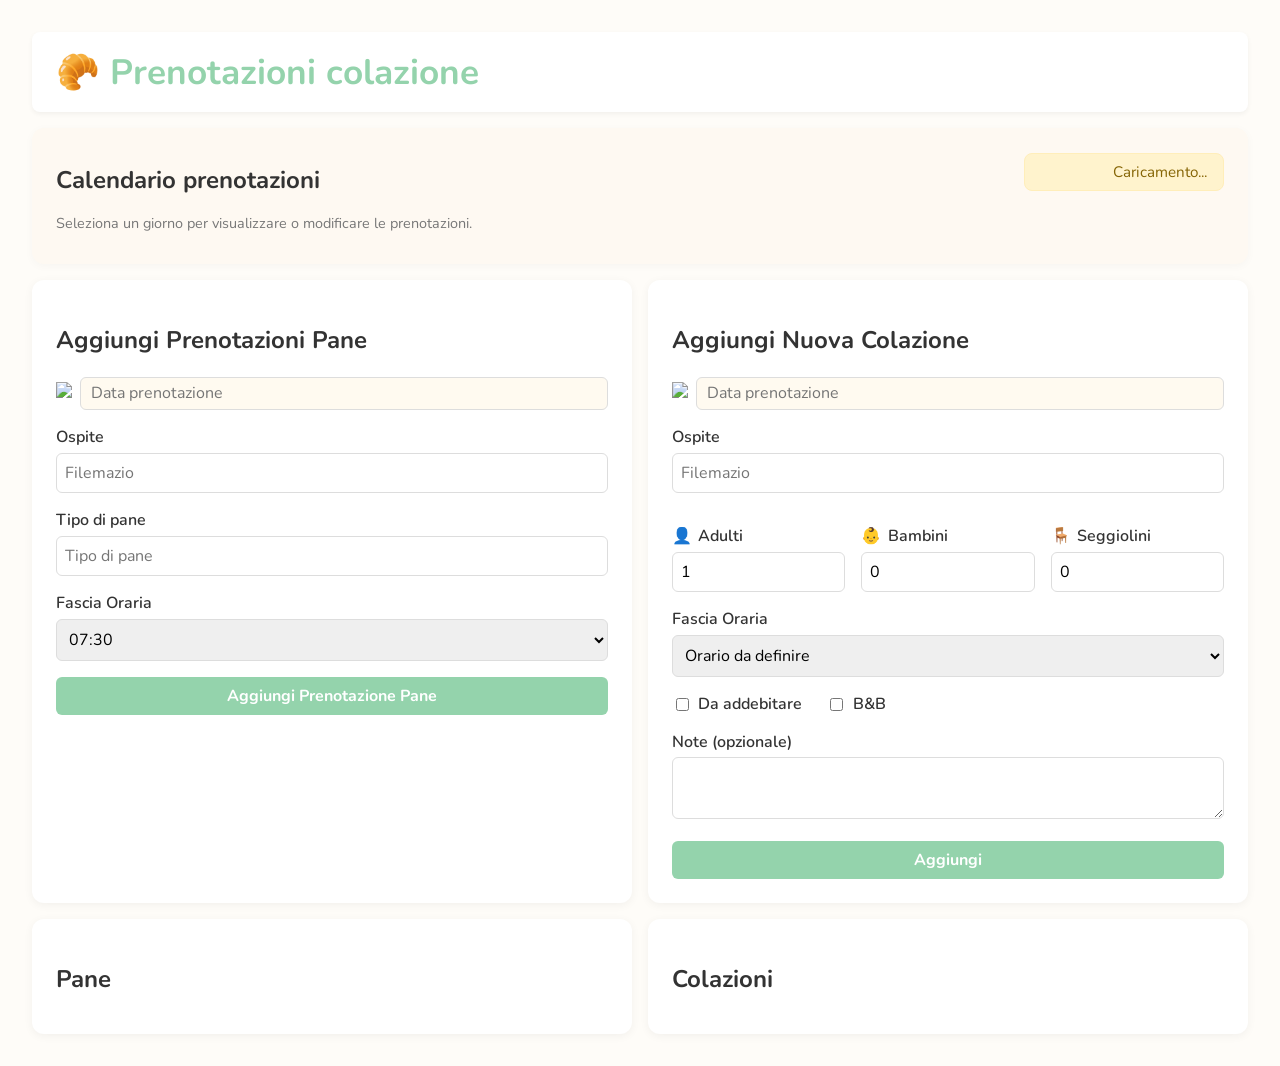
==== commit a88f908e: "Versione 1.52 Aggiunta: -Fascia "Da definire" -B&B su visualizzatore" ====
--- a/index.html
+++ b/index.html
@@ -9,13 +9,11 @@
   <script src="https://cdn.jsdelivr.net/npm/flatpickr"></script>
   <script src="https://cdn.jsdelivr.net/npm/flatpickr/dist/l10n/it.js"></script>
   
-  <!-- CSS separato -->
   <link rel="stylesheet" href="styles.css">
   
   <script type="text/javascript" src="https://cdn.jsdelivr.net/npm/@emailjs/browser@4/dist/email.min.js"></script>
 </head>
 <body>
-  <!-- ====================== BODY IDENTICO AL TUO CODICE ORIGINALE ====================== -->
   <div id="birthdayBanner" style="display: none; font-size: 1.5rem; color: var(--accent); text-align: center; margin-bottom: 1rem;">
     🎉 Buon compleanno, Silvia! 🎉
   </div>
@@ -43,8 +41,7 @@
       </div>
       <p class="muted">Seleziona un giorno per visualizzare o modificare le prenotazioni.</p>
       <div id="activeDaysContainer" style="display: flex; flex-wrap: wrap; gap: 0.5rem;">
-        <!-- Pulsanti generati dinamicamente -->
-      </div>
+        </div>
     </div>
   <div class="forms-row" style="display: flex; gap: 1rem; margin-top: 1rem;">
     <div class="card" style="flex: 1;">
@@ -115,6 +112,7 @@
         </div>
         <label style="margin-top: 1rem;">Fascia Oraria
           <select id="timeSlot">
+            <option value="Orario da definire">Orario da definire</option>
             <option value="07:30">07:30</option>
             <option value="08:00">08:00</option>
             <option value="08:30">08:30</option>
@@ -126,6 +124,7 @@
             <option value="11:30">11:30</option>
           </select>
         </label>
+        
         <div style="margin-top: 1rem; display: flex; align-items: center; gap: 1.5rem; white-space: nowrap;">
           <div style="display: inline-flex; align-items: center; gap: 0.4rem;">
             <input type="checkbox" id="chargeFlag" />
@@ -136,6 +135,7 @@
             <label for="bnbFlag" style="cursor: pointer; margin: 0;">B&B</label>
           </div>
         </div>
+
         <label style="margin-top: 1rem;">Note (opzionale)
           <textarea id="notes"></textarea>
         </label>
@@ -154,7 +154,6 @@
       <div id="breakfastList"></div>
     </div>
   </div>
-  <!-- ================================================================================ -->
 </body>
 <script type="module" src="app.js"></script>
 </html>
